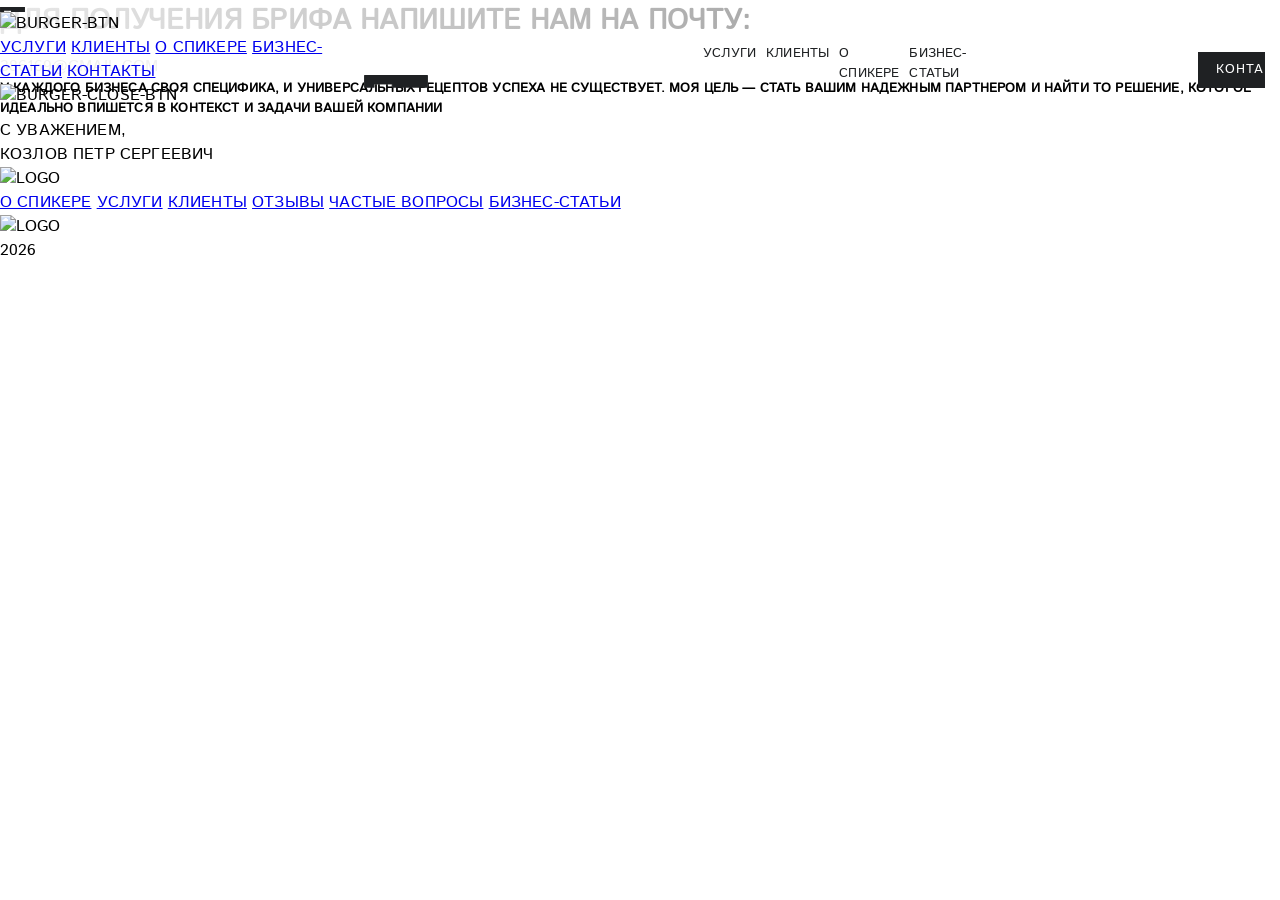
==== brief.html @ de34ee76 "Add files via upload" ====
<!DOCTYPE html>
<html lang="ru">
<head>
	<meta charset="UTF-8">
	<meta name="viewport" content="width=device-width, initial-scale=1.0">
	<title>Пётр Козлов</title>
	<link rel="stylesheet" href="assets/css/style.css" type="text/css">
	<link rel="stylesheet" href="https://cdn.plyr.io/3.6.3/plyr.css"/>
	<link rel="icon" href="assets/svg/favicon.svg" type="image/svg+xml">


</head>
<body>
	<header>
		<nav>
			<div class="mobile-nav">
				<img src="assets/svg/logo.svg" alt="logo" class="logo" id="mobile-logo">
				<img src="assets/svg/burger-btn.svg" alt="burger-btn" id="burger-btn">
				<div class="mobile-nav-container hidden">
					<a href="index.html#m-services">УСЛУГИ</a>
					<a href="index.html#m-clients">КЛИЕНТЫ</a>
					<a href="index.html#about">О СПИКЕРЕ</a>
					<a href="index.html#m-articles">БИЗНЕС-СТАТЬИ</a>
					<a href="index.html#m-contacts">КОНТАКТЫ</a>
					<img src="assets/svg/burger-close-btn.svg" alt="burger-close-btn" id="burger-close-btn">
				</div>
			</div>
			<div class="nav-container">
				<img src="assets/svg/logo.svg" alt="logo" class="logo">
				<div class="nav-links">
					<a href="index.html#services">УСЛУГИ</a>
					<a href="index.html#clients">КЛИЕНТЫ</a>
					<a href="index.html#about">О СПИКЕРЕ</a>
					<a href="index.html#articles">БИЗНЕС-СТАТЬИ</a>
				</div>
				<div class="contacts-dropdown">

					<button class="contacts-btn">
					<span>КОНТАКТЫ</span>
			
					<svg class="arrow" width="17" height="17" viewBox="0 0 24 24">
						<path d="M6 9L12 15L18 9"
							stroke="white"
							stroke-width="2"
							fill="none"
							stroke-linecap="round"/>
					</svg>
					</button>
			
					<div class="dropdown-menu">
			
					<a href="mailto:386169@gmail.com" class="contacts-without-underline-link">
						386169@gmail.com
					</a>
			
					<a href="tel:+79039276169" class="contacts-without-underline-link">
						+7 (903) 927-61-69
					</a>
			
					<a href="#">
						ВКОНТАКТЕ
					</a>
			
					<a href="#">
						ТЕЛЕГРАМ
					</a>
			
					<a href="#">
						ЯНДЕКС-ДЗЕН
					</a>
			
					</div>
			
				</div>
			</div>
			
		</nav>
	</header>

	<main>
		<section class="brief-section">
			<div class="brief-container">
				<div class="brief-content">
					<h4 class="right-section-headers">Для получения брифа напишите нам на почту:</h4>
					<a href="mailto:386169@gmail.com" class="right-section-text">
						386169@gmail.com
					</a>
				</div>
			</div>
		</section>
	</main>

	<footer>
		<div class="footer-left-container">
			<h5 class="footer-main-text">
				У каждого бизнеса своя специфика, и универсальных рецептов успеха
				не существует. Моя цель — стать вашим надежным партнером и найти то решение, которое идеально впишется в контекст и задачи вашей компании
			</h5>
			<p class="footer-sub-text">С уважением,<br>Козлов Петр Сергеевич</p>
			<img id="mobile-footer-logo" src="assets/svg/Union.svg" alt="logo">
		</div>

		<div class="footer-right-container">
			<div class="footer-row">
				<a href="#about">О спикере</a>
				<a href="#services">Услуги</a>
				<a href="#clients">Клиенты</a>
				<a href="#reviews">Отзывы</a>
				<a href="#faq">Частые вопросы</a>
				<a href="#articles">Бизнес-статьи</a>
			</div>
			<div class="footer-row">
				<img src="assets/svg/Union.svg" alt="logo">
				<p class="footer-sub-text" id="year">2026</p>
			</div>
		</div>
		
	</footer>
	<script src="js/mobile-nav.js"></script>
</body>
</html>
---- assets/css/style.css ----
@font-face {
	font-family: 'Istok Web';
	src: url('../fonts/IstokWeb-Regular.woff2') format('woff2');
	font-weight: normal;
	font-style: normal;
	font-display: swap;
}
 /**
  Нормализация блочной модели
 */
*,
::before,
::after {
  box-sizing: border-box;
}

/**
  Убираем внутренние отступы слева тегам списков,
  у которых есть атрибут class
 */
:where(ul, ol):where([class]) {
  padding-left: 0;
}

/**
  Убираем внешние отступы body и двум другим тегам,
  у которых есть атрибут class
 */
body,
:where(blockquote, figure, fieldset):where([class]) {
  margin: 0;
}

/**
  Убираем внешние отступы вертикали нужным тегам,
  у которых есть атрибут class
 */
:where(
  h1,
  h2,
  h3,
  h4,
  h5,
  h6,
  p,
  ul,
  ol,
  dl
):where([class]) {
  margin-block: 0;
}

:where(dd[class]) {
  margin-left: 0;
}

:where(fieldset[class]) {
  padding: 0;
  border: none;
}

/**
  Убираем стандартный маркер маркированному списку,
  у которого есть атрибут class
 */
:where(ul[class]) {
  list-style: none;
}

:where(address[class]) {
  font-style: normal;
}

/**
  Обнуляем вертикальные внешние отступы параграфа,
  объявляем локальную переменную для внешнего отступа вниз,
  чтобы избежать взаимодействие с более сложным селектором
 */
p {
  --paragraphMarginBottom: 24px;

  margin-block: 0;
}

/**
  Внешний отступ вниз для параграфа без атрибута class,
  который расположен не последним среди своих соседних элементов
 */
p:where(:not([class]):not(:last-child)) {
  margin-bottom: var(--paragraphMarginBottom);
}


/**
  Упрощаем работу с изображениями и видео
 */
img,
video {
  display: block;
  max-width: 100%;
  height: auto;
}

/**
  Наследуем свойства шрифт для полей ввода
 */
input,
textarea,
select,
button {
  font: inherit;
}

html {
  /**
    Пригодится в большинстве ситуаций
    (когда, например, нужно будет "прижать" футер к низу сайта)
   */
  height: 100%;
  /**
    Убираем скачок интерфейса по горизонтали
    при появлении / исчезновении скроллбара
   */
  scrollbar-gutter: stable;
  /**
    Плавный скролл
   */
  scroll-behavior: smooth;
}

body {
  /**
    Пригодится в большинстве ситуаций
    (когда, например, нужно будет "прижать" футер к низу сайта)
   */
  min-height: 100%;
  /**
    Унифицированный интерлиньяж
   */
  line-height: 1.5;
}

/**
  Нормализация высоты элемента ссылки при его инспектировании в DevTools
 */
a:where([class]) {
  display: inline-flex;
}

/**
  Курсор-рука при наведении на элемент
 */
button,
label {
  cursor: pointer;
}

/**
  Убирает серую подсветку при тапе на мобильных устройствах (iOS/Android)
 */
button {
  -webkit-tap-highlight-color: transparent;
}

/**
  Приводим к единому цвету svg-элементы
  (за исключением тех, у которых уже указан
  атрибут fill со значением 'none' или начинается с 'url')
 */
:where([fill]:not(
  [fill="none"],
  [fill^="url"]
)) {
  fill: currentColor;
}

/**
  Приводим к единому цвету svg-элементы
  (за исключением тех, у которых уже указан
  атрибут stroke со значением 'none')
 */
:where([stroke]:not(
  [stroke="none"],
  [stroke^="url"]
)) {
  stroke: currentColor;
}

/**
  Чиним баг задержки смены цвета при взаимодействии с svg-элементами
 */
svg * {
  transition-property: fill, stroke;
}

/**
  Приведение рамок таблиц в классический 'collapse' вид
 */
:where(table) {
  border-collapse: collapse;
  border-color: currentColor;
}

/**
  Удаляем все анимации и переходы для людей,
  которые предпочитают их не использовать
 */
@media (prefers-reduced-motion: reduce) {
  *,
  ::before,
  ::after {
    animation-duration: 0.01ms !important;
    animation-iteration-count: 1 !important;
    transition-duration: 0.01ms !important;
    scroll-behavior: auto !important;
  }
}

html{
	font-family: Istok Web;
	
	letter-spacing: 0.01em;

	text-transform: uppercase;
}

:root{
	--color-blue: #8099c5;
	--color-light-brown: #b5a56e;
	--color-violet: #9f94c5;
	--color-green: #79a36a;
	--color-dark: #1f2123;
	--color-light: #ffffff;
	--color-light-gray: #f0f0f0;
	--color-gray-borders: #626262;
	--color-arrow-gray: #aeaeae;
	--color-bg-gray: #e8e8e8;
	--gradient-white: radial-gradient(at 70% 50%, #fff 30%, #eaeaea 70%);
	--gradient-section-text: linear-gradient(to right, #e8e8e8, #828282);
	--main-color: var(--color-blue);
	--text-xs: 13px;
	--text-base: 16px;
	--text-m: 28px;
	--text-l: 58px;
	--transition-params: 0.2s ease-in-out;
}

/*
	НАВИГАЦИЯ
*/

header{
	background-color: #eaeaea;
}

nav{
	position: fixed;
	top: 0;
	left: 0;
	width: 100%;
	height: 12vh;
	background-color: transparent;
	z-index: 100;
	display: flex;
	align-items: end;
}
.nav-container{
	width: 94%;
	margin: 20px auto;
	display: flex;
	justify-content: space-between;
	align-items: end;
}

.logo{
	width: 7%;
}

.nav-links{
	display: flex;
	flex-flow: row nowrap;
	width: 25%;
	justify-content: space-between;
	
}

.nav-links a{
	padding: 5px;
	font-size: var(--text-xs);
	text-decoration: none;
	color: var(--color-dark);
	transition: var(--transition-params);
}

.nav-links a:hover{
	text-decoration: none;
	color: #939393;
}

.contacts-dropdown {
	position: relative;
	width: 9%;
  
	font-family: Istok web, sans-serif;
  }
  
  /* КНОПКА */
  
.contacts-btn {
	width: 100%;
	height: 36px;
  
	background-color: var(--color-dark);
	border: none;
  
	padding: 0 18px;
  
	display: flex;
	align-items: center;
	justify-content: space-between;
  
	cursor: pointer;
  
	color: white;
	font-size: var(--text-xs);
	letter-spacing: 1px;
  
	text-transform: uppercase;
  
	transition: background-color 0.2s ease-in-out;
}
  
.contacts-btn:hover {
	background-color: #25272c;
}
  
  /* СТРЕЛКА */
  
.arrow {
	transition: transform 0.3s ease-in-out;
}
  
  /* МЕНЮ */
  
.dropdown-menu {
	position: absolute;
  
	top: calc(100% + 2px);
	right: 0;
  
	width: 100%;
  
	background: #1d1f23;
  
	overflow: hidden;
  
	opacity: 0;
	visibility: hidden;
  
	transform: translateY(-10px);
  
	transition:
	    opacity 0.2s ease-in-out,
	    transform 0.2s ease-in-out,
	    visibility 0.2s;
}
  
  /* ПУНКТЫ */
  
.dropdown-menu a {
	display: flex;
	align-items: center;
  
	min-height: 48px;
  
	padding: 0 14px;
  
	color: white;
  
	font-size: 13px;
	line-height: 1.4;
  
	border-top: 1px solid rgba(255,255,255,0.12);
  
	transition: background-color 0.2s ease-in-out;
}
  
.dropdown-menu a:hover {
	background-color: var(--color-dark);
}
  
  /* ОТКРЫТИЕ */
  
.contacts-dropdown:hover .dropdown-menu {
	opacity: 1;
	visibility: visible;
  
	transform: translateY(0);
}
  
  /* ПОВОРОТ СТРЕЛКИ */
  
.contacts-dropdown:hover .arrow {
	transform: rotate(180deg);
}

.contacts-without-underline-link{
	text-decoration: none;
}


.hero-section{
	height: 100vh;
	width: 100%;
	background: var(--gradient-white);
	position: relative;
	top: 0;
}

.right-color-hero-section{
	background-color: var(--main-color);
	width: 68%;
	height: 23%;
	position: absolute;
	border-radius: 5px 5px 0 0;
	bottom: 0;
	right: 0;
	transition: var(--transition-params);
}

.left-color-hero-section{
	background-color: var(--main-color);
	width: 32%;
	height: 17%;
	position: absolute;
	bottom: 0;
	left: 0;
	transition: var(--transition-params);
}

.arrow-buttons{
	width: 32%;
	height: 23%;
	position: absolute;
	bottom: 0;
	left: 0;
	display: grid;
	grid-template-columns: 80% 10% 10%;
}

#left-arrow-btn, #right-arrow-btn {
	cursor: pointer;
	padding: 10px;
}

#left-arrow-btn{
	border-radius: 50%;
	fill: var(--color-arrow-gray);
	transition: var(--transition-params);
}

#left-arrow-btn:active{
	background-color: var(--main-color);
	
	transform: scale(2)
}

#right-arrow-btn{
	border-radius: 50%;
	fill: var(--color-dark);
	transition: var(--transition-params);
}

#right-arrow-btn:active{
	background-color: var(--main-color);
	transform: scale(2)
}

.hero-section-photo{
	width: 98.5%;
	position: absolute;
	bottom: 0;
	left: 1.5%;
}

.hero-main-container{
	width: 95%;
	height: 85%;
	margin: 0 auto;
	display: flex;
	align-items: center;
}

.main-text{
	margin-top: 12vh;
	width: 45%;
}

.main-text h1{
	font-size: var(--text-l);
	margin: 0;
	line-height: 1.18em;
}

.main-text p{
	font-size: var(--text-base);
}

.round-link-tg{
	background-color: var(--main-color);
	border-radius: 50px;
	width: 70%;
	height: 5vh;
	transition: var(--transition-params);
}
.round-link-tg a{
	display: flex;
	justify-content: center;
	align-items: center;
	width: 100%;
	height: 100%;
	font-size: var(--text-base);
	color: var(--color-light);
	text-decoration: none;
	transition: var(--transition-params);
}

.round-link-tg a:hover{
	color: var(--main-color);	
}

.round-link-tg:hover{
	background-color: var(--color-light-gray);
}

.main-text-swap{
	font-size: var(--text-m);
	letter-spacing: 0.05em;
	color: var(--color-light);
	margin: 1.6vw 2.6vw;
}

/* ТИПОВАЯ СЕКЦИЯ */

.type-section{
	width: 100%;
	height: 120vh;
	display: flex;
	flex-direction: row;
	
}

.type-section-left-container{
	width: 33%;
	background-color: var(--main-color);
	display: grid;
	grid-template-columns: 100%;
	grid-template-rows: 50% 50%;
	
	transition: var(--transition-params);
}

.left-container-services{
	width: 80%;
	margin: 0 auto;
	display: flex;
	justify-content: left;
	flex-direction: column;
}

.left-section-headers{
	font-size: var(--text-base);
	font-weight: 300;
	margin-bottom: 10vh;
}

.type-section-btn{
	max-width: 60%;
	border: none;
	background-color: transparent;
	font-size: var(--text-base);
	margin-bottom: 2vh;
	cursor: pointer;
	transition: var(--transition-params);
}

.type-section-btn:hover{
	text-decoration: underline;
}

.type-section-btn:active{
	text-decoration: underline;
	color: var(--color-light);
}

.type-section-right-container{
	width: 67%;
	background-color: var(--color-dark);
	display: grid;
	grid-template-columns: 100%;
	grid-template-rows: 50% 50%;
	padding: 5% 2%;
}

.right-section-main-desc{
	width: 70%;
	display: flex;
	flex-direction: column;
}

.right-section-headers{
	font-size: var(--text-m);
	background: var(--gradient-section-text);
	background-clip: text;
	color: transparent;
	margin-bottom: 1vw;
}

.right-section-text{
	font-size: var(--text-base);
	background: var(--color-light-gray);
	background-clip: text;
	color: transparent;
}

/* SERVICE CARD */

.service-card{
	width: 100%;
	height: 100%;
	border: 1px var(--color-gray-borders) solid;
	border-radius: 0.2vw;
}

.top-part-card{
	display: flex;
	flex-direction: row;
	border-bottom: 1px var(--color-gray-borders) solid;
}

.top-part-card-left, .top-part-card-right{
	width: 50%;
}

.top-part-card-left{
	padding: 2%;
}

.service-desc-duration, .service-desc-price, .service-go-to-brief{
	padding: 2%;
	display: flex;
	flex-direction: row;
	justify-content: space-between;
}

.duration-item::after{
	content: ' мин.';
	text-transform: lowercase;
}

.price-item::before{
	content: 'от ';
	text-transform: lowercase;
}

.price-item::after{
	content: ' \20BD.';
	text-transform: lowercase;
}

.service-go-to-brief{
	position: relative;
	background-color: var(--color-bg-gray);
	border-bottom-left-radius: 0.2vw;
	border-bottom-right-radius: 0.2vw;
}

.go-to-brief{
	color: var(--color-dark)
}

.service-go-to-brief svg{
	margin: 1vw 2vw;
}

.service-go-to-brief-hide-panel{
	background-color: var(--color-dark);
	position: absolute;
	width: 85%;
	height: 20%;
	bottom: 0;
	left: 0;
}
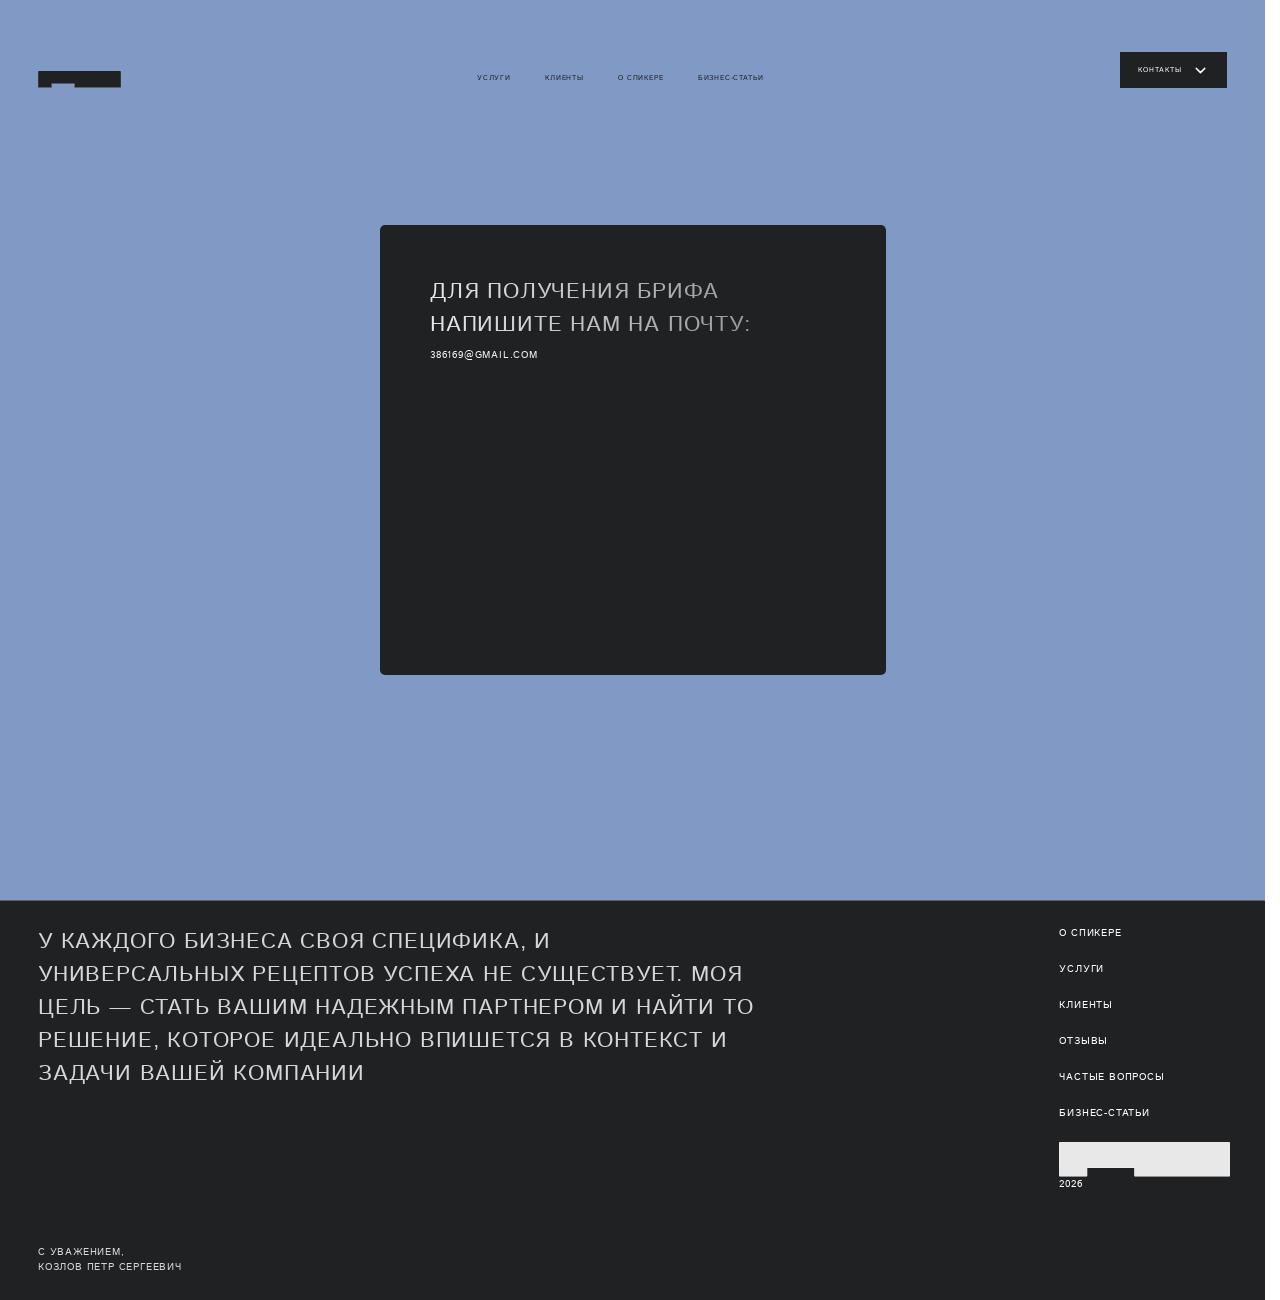
==== commit 694bdffe: "Обновление сайта" ====
--- a/brief.html
+++ b/brief.html
@@ -1,121 +1,121 @@
-<!DOCTYPE html>
-<html lang="ru">
-<head>
-	<meta charset="UTF-8">
-	<meta name="viewport" content="width=device-width, initial-scale=1.0">
-	<title>Пётр Козлов</title>
-	<link rel="stylesheet" href="assets/css/style.css" type="text/css">
-	<link rel="stylesheet" href="https://cdn.plyr.io/3.6.3/plyr.css"/>
-	<link rel="icon" href="assets/svg/favicon.svg" type="image/svg+xml">
-
-
-</head>
-<body>
-	<header>
-		<nav>
-			<div class="mobile-nav">
-				<img src="assets/svg/logo.svg" alt="logo" class="logo" id="mobile-logo">
-				<img src="assets/svg/burger-btn.svg" alt="burger-btn" id="burger-btn">
-				<div class="mobile-nav-container hidden">
-					<a href="index.html#m-services">УСЛУГИ</a>
-					<a href="index.html#m-clients">КЛИЕНТЫ</a>
-					<a href="index.html#about">О СПИКЕРЕ</a>
-					<a href="index.html#m-articles">БИЗНЕС-СТАТЬИ</a>
-					<a href="index.html#m-contacts">КОНТАКТЫ</a>
-					<img src="assets/svg/burger-close-btn.svg" alt="burger-close-btn" id="burger-close-btn">
-				</div>
-			</div>
-			<div class="nav-container">
-				<img src="assets/svg/logo.svg" alt="logo" class="logo">
-				<div class="nav-links">
-					<a href="index.html#services">УСЛУГИ</a>
-					<a href="index.html#clients">КЛИЕНТЫ</a>
-					<a href="index.html#about">О СПИКЕРЕ</a>
-					<a href="index.html#articles">БИЗНЕС-СТАТЬИ</a>
-				</div>
-				<div class="contacts-dropdown">
-
-					<button class="contacts-btn">
-					<span>КОНТАКТЫ</span>
-			
-					<svg class="arrow" width="17" height="17" viewBox="0 0 24 24">
-						<path d="M6 9L12 15L18 9"
-							stroke="white"
-							stroke-width="2"
-							fill="none"
-							stroke-linecap="round"/>
-					</svg>
-					</button>
-			
-					<div class="dropdown-menu">
-			
-					<a href="mailto:386169@gmail.com" class="contacts-without-underline-link">
-						386169@gmail.com
-					</a>
-			
-					<a href="tel:+79039276169" class="contacts-without-underline-link">
-						+7 (903) 927-61-69
-					</a>
-			
-					<a href="#">
-						ВКОНТАКТЕ
-					</a>
-			
-					<a href="#">
-						ТЕЛЕГРАМ
-					</a>
-			
-					<a href="#">
-						ЯНДЕКС-ДЗЕН
-					</a>
-			
-					</div>
-			
-				</div>
-			</div>
-			
-		</nav>
-	</header>
-
-	<main>
-		<section class="brief-section">
-			<div class="brief-container">
-				<div class="brief-content">
-					<h4 class="right-section-headers">Для получения брифа напишите нам на почту:</h4>
-					<a href="mailto:386169@gmail.com" class="right-section-text">
-						386169@gmail.com
-					</a>
-				</div>
-			</div>
-		</section>
-	</main>
-
-	<footer>
-		<div class="footer-left-container">
-			<h5 class="footer-main-text">
-				У каждого бизнеса своя специфика, и универсальных рецептов успеха
-				не существует. Моя цель — стать вашим надежным партнером и найти то решение, которое идеально впишется в контекст и задачи вашей компании
-			</h5>
-			<p class="footer-sub-text">С уважением,<br>Козлов Петр Сергеевич</p>
-			<img id="mobile-footer-logo" src="assets/svg/Union.svg" alt="logo">
-		</div>
-
-		<div class="footer-right-container">
-			<div class="footer-row">
-				<a href="#about">О спикере</a>
-				<a href="#services">Услуги</a>
-				<a href="#clients">Клиенты</a>
-				<a href="#reviews">Отзывы</a>
-				<a href="#faq">Частые вопросы</a>
-				<a href="#articles">Бизнес-статьи</a>
-			</div>
-			<div class="footer-row">
-				<img src="assets/svg/Union.svg" alt="logo">
-				<p class="footer-sub-text" id="year">2026</p>
-			</div>
-		</div>
-		
-	</footer>
-	<script src="js/mobile-nav.js"></script>
-</body>
+<!DOCTYPE html>
+<html lang="ru">
+<head>
+	<meta charset="UTF-8">
+	<meta name="viewport" content="width=device-width, initial-scale=1.0">
+	<title>Пётр Козлов</title>
+	<link rel="stylesheet" href="assets/css/style.css" type="text/css">
+	<link rel="stylesheet" href="https://cdn.plyr.io/3.6.3/plyr.css"/>
+	<link rel="icon" href="assets/svg/favicon.svg" type="image/svg+xml">
+
+
+</head>
+<body>
+	<header>
+		<nav>
+			<div class="mobile-nav">
+				<img src="assets/svg/logo.svg" alt="logo" class="logo" id="mobile-logo">
+				<img src="assets/svg/burger-btn.svg" alt="burger-btn" id="burger-btn">
+				<div class="mobile-nav-container hidden">
+					<a href="index.html#m-services">УСЛУГИ</a>
+					<a href="index.html#m-clients">КЛИЕНТЫ</a>
+					<a href="index.html#about">О СПИКЕРЕ</a>
+					<a href="index.html#m-articles">БИЗНЕС-СТАТЬИ</a>
+					<a href="index.html#m-contacts">КОНТАКТЫ</a>
+					<img src="assets/svg/burger-close-btn.svg" alt="burger-close-btn" id="burger-close-btn">
+				</div>
+			</div>
+			<div class="nav-container">
+				<img src="assets/svg/logo.svg" alt="logo" class="logo">
+				<div class="nav-links">
+					<a href="index.html#services">УСЛУГИ</a>
+					<a href="index.html#clients">КЛИЕНТЫ</a>
+					<a href="index.html#about">О СПИКЕРЕ</a>
+					<a href="index.html#articles">БИЗНЕС-СТАТЬИ</a>
+				</div>
+				<div class="contacts-dropdown">
+
+					<button class="contacts-btn">
+					<span>КОНТАКТЫ</span>
+			
+					<svg class="arrow" width="17" height="17" viewBox="0 0 24 24">
+						<path d="M6 9L12 15L18 9"
+							stroke="white"
+							stroke-width="2"
+							fill="none"
+							stroke-linecap="round"/>
+					</svg>
+					</button>
+			
+					<div class="dropdown-menu">
+			
+					<a href="mailto:386169@gmail.com" class="contacts-without-underline-link">
+						386169@gmail.com
+					</a>
+			
+					<a href="tel:+79039276169" class="contacts-without-underline-link">
+						+7 (903) 927-61-69
+					</a>
+			
+					<a href="#">
+						ВКОНТАКТЕ
+					</a>
+			
+					<a href="#">
+						ТЕЛЕГРАМ
+					</a>
+			
+					<a href="#">
+						ЯНДЕКС-ДЗЕН
+					</a>
+			
+					</div>
+			
+				</div>
+			</div>
+			
+		</nav>
+	</header>
+
+	<main>
+		<section class="brief-section">
+			<div class="brief-container">
+				<div class="brief-content">
+					<h4 class="right-section-headers">Для получения брифа напишите нам на почту:</h4>
+					<a href="mailto:386169@gmail.com" class="right-section-text">
+						386169@gmail.com
+					</a>
+				</div>
+			</div>
+		</section>
+	</main>
+
+	<footer>
+		<div class="footer-left-container">
+			<h5 class="footer-main-text">
+				У каждого бизнеса своя специфика, и универсальных рецептов успеха
+				не существует. Моя цель — стать вашим надежным партнером и найти то решение, которое идеально впишется в контекст и задачи вашей компании
+			</h5>
+			<p class="footer-sub-text">С уважением,<br>Козлов Петр Сергеевич</p>
+			<img id="mobile-footer-logo" src="assets/svg/Union.svg" alt="logo">
+		</div>
+
+		<div class="footer-right-container">
+			<div class="footer-row">
+				<a href="#about">О спикере</a>
+				<a href="#services">Услуги</a>
+				<a href="#clients">Клиенты</a>
+				<a href="#reviews">Отзывы</a>
+				<a href="#faq">Частые вопросы</a>
+				<a href="#articles">Бизнес-статьи</a>
+			</div>
+			<div class="footer-row">
+				<img src="assets/svg/Union.svg" alt="logo">
+				<p class="footer-sub-text" id="year">2026</p>
+			</div>
+		</div>
+		
+	</footer>
+	<script src="js/mobile-nav.js"></script>
+</body>
 </html>
--- a/assets/css/style.css
+++ b/assets/css/style.css
@@ -1,693 +1,2288 @@
-@font-face {
-	font-family: 'Istok Web';
-	src: url('../fonts/IstokWeb-Regular.woff2') format('woff2');
-	font-weight: normal;
-	font-style: normal;
-	font-display: swap;
-}
- /**
-  Нормализация блочной модели
- */
-*,
-::before,
-::after {
-  box-sizing: border-box;
-}
-
-/**
-  Убираем внутренние отступы слева тегам списков,
-  у которых есть атрибут class
- */
-:where(ul, ol):where([class]) {
-  padding-left: 0;
-}
-
-/**
-  Убираем внешние отступы body и двум другим тегам,
-  у которых есть атрибут class
- */
-body,
-:where(blockquote, figure, fieldset):where([class]) {
-  margin: 0;
-}
-
-/**
-  Убираем внешние отступы вертикали нужным тегам,
-  у которых есть атрибут class
- */
-:where(
-  h1,
-  h2,
-  h3,
-  h4,
-  h5,
-  h6,
-  p,
-  ul,
-  ol,
-  dl
-):where([class]) {
-  margin-block: 0;
-}
-
-:where(dd[class]) {
-  margin-left: 0;
-}
-
-:where(fieldset[class]) {
-  padding: 0;
-  border: none;
-}
-
-/**
-  Убираем стандартный маркер маркированному списку,
-  у которого есть атрибут class
- */
-:where(ul[class]) {
-  list-style: none;
-}
-
-:where(address[class]) {
-  font-style: normal;
-}
-
-/**
-  Обнуляем вертикальные внешние отступы параграфа,
-  объявляем локальную переменную для внешнего отступа вниз,
-  чтобы избежать взаимодействие с более сложным селектором
- */
-p {
-  --paragraphMarginBottom: 24px;
-
-  margin-block: 0;
-}
-
-/**
-  Внешний отступ вниз для параграфа без атрибута class,
-  который расположен не последним среди своих соседних элементов
- */
-p:where(:not([class]):not(:last-child)) {
-  margin-bottom: var(--paragraphMarginBottom);
-}
-
-
-/**
-  Упрощаем работу с изображениями и видео
- */
-img,
-video {
-  display: block;
-  max-width: 100%;
-  height: auto;
-}
-
-/**
-  Наследуем свойства шрифт для полей ввода
- */
-input,
-textarea,
-select,
-button {
-  font: inherit;
-}
-
-html {
-  /**
-    Пригодится в большинстве ситуаций
-    (когда, например, нужно будет "прижать" футер к низу сайта)
-   */
-  height: 100%;
-  /**
-    Убираем скачок интерфейса по горизонтали
-    при появлении / исчезновении скроллбара
-   */
-  scrollbar-gutter: stable;
-  /**
-    Плавный скролл
-   */
-  scroll-behavior: smooth;
-}
-
-body {
-  /**
-    Пригодится в большинстве ситуаций
-    (когда, например, нужно будет "прижать" футер к низу сайта)
-   */
-  min-height: 100%;
-  /**
-    Унифицированный интерлиньяж
-   */
-  line-height: 1.5;
-}
-
-/**
-  Нормализация высоты элемента ссылки при его инспектировании в DevTools
- */
-a:where([class]) {
-  display: inline-flex;
-}
-
-/**
-  Курсор-рука при наведении на элемент
- */
-button,
-label {
-  cursor: pointer;
-}
-
-/**
-  Убирает серую подсветку при тапе на мобильных устройствах (iOS/Android)
- */
-button {
-  -webkit-tap-highlight-color: transparent;
-}
-
-/**
-  Приводим к единому цвету svg-элементы
-  (за исключением тех, у которых уже указан
-  атрибут fill со значением 'none' или начинается с 'url')
- */
-:where([fill]:not(
-  [fill="none"],
-  [fill^="url"]
-)) {
-  fill: currentColor;
-}
-
-/**
-  Приводим к единому цвету svg-элементы
-  (за исключением тех, у которых уже указан
-  атрибут stroke со значением 'none')
- */
-:where([stroke]:not(
-  [stroke="none"],
-  [stroke^="url"]
-)) {
-  stroke: currentColor;
-}
-
-/**
-  Чиним баг задержки смены цвета при взаимодействии с svg-элементами
- */
-svg * {
-  transition-property: fill, stroke;
-}
-
-/**
-  Приведение рамок таблиц в классический 'collapse' вид
- */
-:where(table) {
-  border-collapse: collapse;
-  border-color: currentColor;
-}
-
-/**
-  Удаляем все анимации и переходы для людей,
-  которые предпочитают их не использовать
- */
-@media (prefers-reduced-motion: reduce) {
-  *,
-  ::before,
-  ::after {
-    animation-duration: 0.01ms !important;
-    animation-iteration-count: 1 !important;
-    transition-duration: 0.01ms !important;
-    scroll-behavior: auto !important;
-  }
-}
-
-html{
-	font-family: Istok Web;
-	
-	letter-spacing: 0.01em;
-
-	text-transform: uppercase;
-}
-
-:root{
-	--color-blue: #8099c5;
-	--color-light-brown: #b5a56e;
-	--color-violet: #9f94c5;
-	--color-green: #79a36a;
-	--color-dark: #1f2123;
-	--color-light: #ffffff;
-	--color-light-gray: #f0f0f0;
-	--color-gray-borders: #626262;
-	--color-arrow-gray: #aeaeae;
-	--color-bg-gray: #e8e8e8;
-	--gradient-white: radial-gradient(at 70% 50%, #fff 30%, #eaeaea 70%);
-	--gradient-section-text: linear-gradient(to right, #e8e8e8, #828282);
-	--main-color: var(--color-blue);
-	--text-xs: 13px;
-	--text-base: 16px;
-	--text-m: 28px;
-	--text-l: 58px;
-	--transition-params: 0.2s ease-in-out;
-}
-
-/*
-	НАВИГАЦИЯ
-*/
-
-header{
-	background-color: #eaeaea;
-}
-
-nav{
-	position: fixed;
-	top: 0;
-	left: 0;
-	width: 100%;
-	height: 12vh;
-	background-color: transparent;
-	z-index: 100;
-	display: flex;
-	align-items: end;
-}
-.nav-container{
-	width: 94%;
-	margin: 20px auto;
-	display: flex;
-	justify-content: space-between;
-	align-items: end;
-}
-
-.logo{
-	width: 7%;
-}
-
-.nav-links{
-	display: flex;
-	flex-flow: row nowrap;
-	width: 25%;
-	justify-content: space-between;
-	
-}
-
-.nav-links a{
-	padding: 5px;
-	font-size: var(--text-xs);
-	text-decoration: none;
-	color: var(--color-dark);
-	transition: var(--transition-params);
-}
-
-.nav-links a:hover{
-	text-decoration: none;
-	color: #939393;
-}
-
-.contacts-dropdown {
-	position: relative;
-	width: 9%;
-  
-	font-family: Istok web, sans-serif;
-  }
-  
-  /* КНОПКА */
-  
-.contacts-btn {
-	width: 100%;
-	height: 36px;
-  
-	background-color: var(--color-dark);
-	border: none;
-  
-	padding: 0 18px;
-  
-	display: flex;
-	align-items: center;
-	justify-content: space-between;
-  
-	cursor: pointer;
-  
-	color: white;
-	font-size: var(--text-xs);
-	letter-spacing: 1px;
-  
-	text-transform: uppercase;
-  
-	transition: background-color 0.2s ease-in-out;
-}
-  
-.contacts-btn:hover {
-	background-color: #25272c;
-}
-  
-  /* СТРЕЛКА */
-  
-.arrow {
-	transition: transform 0.3s ease-in-out;
-}
-  
-  /* МЕНЮ */
-  
-.dropdown-menu {
-	position: absolute;
-  
-	top: calc(100% + 2px);
-	right: 0;
-  
-	width: 100%;
-  
-	background: #1d1f23;
-  
-	overflow: hidden;
-  
-	opacity: 0;
-	visibility: hidden;
-  
-	transform: translateY(-10px);
-  
-	transition:
-	    opacity 0.2s ease-in-out,
-	    transform 0.2s ease-in-out,
-	    visibility 0.2s;
-}
-  
-  /* ПУНКТЫ */
-  
-.dropdown-menu a {
-	display: flex;
-	align-items: center;
-  
-	min-height: 48px;
-  
-	padding: 0 14px;
-  
-	color: white;
-  
-	font-size: 13px;
-	line-height: 1.4;
-  
-	border-top: 1px solid rgba(255,255,255,0.12);
-  
-	transition: background-color 0.2s ease-in-out;
-}
-  
-.dropdown-menu a:hover {
-	background-color: var(--color-dark);
-}
-  
-  /* ОТКРЫТИЕ */
-  
-.contacts-dropdown:hover .dropdown-menu {
-	opacity: 1;
-	visibility: visible;
-  
-	transform: translateY(0);
-}
-  
-  /* ПОВОРОТ СТРЕЛКИ */
-  
-.contacts-dropdown:hover .arrow {
-	transform: rotate(180deg);
-}
-
-.contacts-without-underline-link{
-	text-decoration: none;
-}
-
-
-.hero-section{
-	height: 100vh;
-	width: 100%;
-	background: var(--gradient-white);
-	position: relative;
-	top: 0;
-}
-
-.right-color-hero-section{
-	background-color: var(--main-color);
-	width: 68%;
-	height: 23%;
-	position: absolute;
-	border-radius: 5px 5px 0 0;
-	bottom: 0;
-	right: 0;
-	transition: var(--transition-params);
-}
-
-.left-color-hero-section{
-	background-color: var(--main-color);
-	width: 32%;
-	height: 17%;
-	position: absolute;
-	bottom: 0;
-	left: 0;
-	transition: var(--transition-params);
-}
-
-.arrow-buttons{
-	width: 32%;
-	height: 23%;
-	position: absolute;
-	bottom: 0;
-	left: 0;
-	display: grid;
-	grid-template-columns: 80% 10% 10%;
-}
-
-#left-arrow-btn, #right-arrow-btn {
-	cursor: pointer;
-	padding: 10px;
-}
-
-#left-arrow-btn{
-	border-radius: 50%;
-	fill: var(--color-arrow-gray);
-	transition: var(--transition-params);
-}
-
-#left-arrow-btn:active{
-	background-color: var(--main-color);
-	
-	transform: scale(2)
-}
-
-#right-arrow-btn{
-	border-radius: 50%;
-	fill: var(--color-dark);
-	transition: var(--transition-params);
-}
-
-#right-arrow-btn:active{
-	background-color: var(--main-color);
-	transform: scale(2)
-}
-
-.hero-section-photo{
-	width: 98.5%;
-	position: absolute;
-	bottom: 0;
-	left: 1.5%;
-}
-
-.hero-main-container{
-	width: 95%;
-	height: 85%;
-	margin: 0 auto;
-	display: flex;
-	align-items: center;
-}
-
-.main-text{
-	margin-top: 12vh;
-	width: 45%;
-}
-
-.main-text h1{
-	font-size: var(--text-l);
-	margin: 0;
-	line-height: 1.18em;
-}
-
-.main-text p{
-	font-size: var(--text-base);
-}
-
-.round-link-tg{
-	background-color: var(--main-color);
-	border-radius: 50px;
-	width: 70%;
-	height: 5vh;
-	transition: var(--transition-params);
-}
-.round-link-tg a{
-	display: flex;
-	justify-content: center;
-	align-items: center;
-	width: 100%;
-	height: 100%;
-	font-size: var(--text-base);
-	color: var(--color-light);
-	text-decoration: none;
-	transition: var(--transition-params);
-}
-
-.round-link-tg a:hover{
-	color: var(--main-color);	
-}
-
-.round-link-tg:hover{
-	background-color: var(--color-light-gray);
-}
-
-.main-text-swap{
-	font-size: var(--text-m);
-	letter-spacing: 0.05em;
-	color: var(--color-light);
-	margin: 1.6vw 2.6vw;
-}
-
-/* ТИПОВАЯ СЕКЦИЯ */
-
-.type-section{
-	width: 100%;
-	height: 120vh;
-	display: flex;
-	flex-direction: row;
-	
-}
-
-.type-section-left-container{
-	width: 33%;
-	background-color: var(--main-color);
-	display: grid;
-	grid-template-columns: 100%;
-	grid-template-rows: 50% 50%;
-	
-	transition: var(--transition-params);
-}
-
-.left-container-services{
-	width: 80%;
-	margin: 0 auto;
-	display: flex;
-	justify-content: left;
-	flex-direction: column;
-}
-
-.left-section-headers{
-	font-size: var(--text-base);
-	font-weight: 300;
-	margin-bottom: 10vh;
-}
-
-.type-section-btn{
-	max-width: 60%;
-	border: none;
-	background-color: transparent;
-	font-size: var(--text-base);
-	margin-bottom: 2vh;
-	cursor: pointer;
-	transition: var(--transition-params);
-}
-
-.type-section-btn:hover{
-	text-decoration: underline;
-}
-
-.type-section-btn:active{
-	text-decoration: underline;
-	color: var(--color-light);
-}
-
-.type-section-right-container{
-	width: 67%;
-	background-color: var(--color-dark);
-	display: grid;
-	grid-template-columns: 100%;
-	grid-template-rows: 50% 50%;
-	padding: 5% 2%;
-}
-
-.right-section-main-desc{
-	width: 70%;
-	display: flex;
-	flex-direction: column;
-}
-
-.right-section-headers{
-	font-size: var(--text-m);
-	background: var(--gradient-section-text);
-	background-clip: text;
-	color: transparent;
-	margin-bottom: 1vw;
-}
-
-.right-section-text{
-	font-size: var(--text-base);
-	background: var(--color-light-gray);
-	background-clip: text;
-	color: transparent;
-}
-
-/* SERVICE CARD */
-
-.service-card{
-	width: 100%;
-	height: 100%;
-	border: 1px var(--color-gray-borders) solid;
-	border-radius: 0.2vw;
-}
-
-.top-part-card{
-	display: flex;
-	flex-direction: row;
-	border-bottom: 1px var(--color-gray-borders) solid;
-}
-
-.top-part-card-left, .top-part-card-right{
-	width: 50%;
-}
-
-.top-part-card-left{
-	padding: 2%;
-}
-
-.service-desc-duration, .service-desc-price, .service-go-to-brief{
-	padding: 2%;
-	display: flex;
-	flex-direction: row;
-	justify-content: space-between;
-}
-
-.duration-item::after{
-	content: ' мин.';
-	text-transform: lowercase;
-}
-
-.price-item::before{
-	content: 'от ';
-	text-transform: lowercase;
-}
-
-.price-item::after{
-	content: ' \20BD.';
-	text-transform: lowercase;
-}
-
-.service-go-to-brief{
-	position: relative;
-	background-color: var(--color-bg-gray);
-	border-bottom-left-radius: 0.2vw;
-	border-bottom-right-radius: 0.2vw;
-}
-
-.go-to-brief{
-	color: var(--color-dark)
-}
-
-.service-go-to-brief svg{
-	margin: 1vw 2vw;
-}
-
-.service-go-to-brief-hide-panel{
-	background-color: var(--color-dark);
-	position: absolute;
-	width: 85%;
-	height: 20%;
-	bottom: 0;
-	left: 0;
+@font-face {
+	font-family: 'Istok Web';
+	src: url('../fonts/IstokWeb-Regular.woff2') format('woff2');
+	font-weight: normal;
+	font-style: normal;
+	font-display: swap;
+}
+ /**
+  Нормализация блочной модели
+ */
+*,
+::before,
+::after {
+  box-sizing: border-box;
+}
+
+/**
+  Убираем внутренние отступы слева тегам списков,
+  у которых есть атрибут class
+ */
+:where(ul, ol):where([class]) {
+  padding-left: 0;
+}
+
+/**
+  Убираем внешние отступы body и двум другим тегам,
+  у которых есть атрибут class
+ */
+body,
+:where(blockquote, figure, fieldset):where([class]) {
+  margin: 0;
+}
+
+/**
+  Убираем внешние отступы вертикали нужным тегам,
+  у которых есть атрибут class
+ */
+:where(
+  h1,
+  h2,
+  h3,
+  h4,
+  h5,
+  h6,
+  p,
+  ul,
+  ol,
+  dl
+):where([class]) {
+  margin-block: 0;
+}
+
+:where(dd[class]) {
+  margin-left: 0;
+}
+
+:where(fieldset[class]) {
+  padding: 0;
+  border: none;
+}
+
+/**
+  Убираем стандартный маркер маркированному списку,
+  у которого есть атрибут class
+ */
+:where(ul[class]) {
+  list-style: none;
+}
+
+:where(address[class]) {
+  font-style: normal;
+}
+
+/**
+  Обнуляем вертикальные внешние отступы параграфа,
+  объявляем локальную переменную для внешнего отступа вниз,
+  чтобы избежать взаимодействие с более сложным селектором
+ */
+p {
+  --paragraphMarginBottom: 24px;
+
+  margin-block: 0;
+}
+
+/**
+  Внешний отступ вниз для параграфа без атрибута class,
+  который расположен не последним среди своих соседних элементов
+ */
+p:where(:not([class]):not(:last-child)) {
+  margin-bottom: var(--paragraphMarginBottom);
+}
+
+
+/**
+  Упрощаем работу с изображениями и видео
+ */
+img,
+video {
+  display: block;
+  height: auto;
+}
+
+/**
+  Наследуем свойства шрифт для полей ввода
+ */
+input,
+textarea,
+select,
+button {
+  font: inherit;
+}
+
+html {
+  /**
+    Пригодится в большинстве ситуаций
+    (когда, например, нужно будет "прижать" футер к низу сайта)
+   */
+  height: 100%;
+  /**
+    Убираем скачок интерфейса по горизонтали
+    при появлении / исчезновении скроллбара
+   */
+  scrollbar-gutter: stable;
+  /**
+    Плавный скролл
+   */
+  scroll-behavior: smooth;
+}
+
+body {
+  /**
+    Пригодится в большинстве ситуаций
+    (когда, например, нужно будет "прижать" футер к низу сайта)
+   */
+  min-height: 100%;
+  /**
+    Унифицированный интерлиньяж
+   */
+  line-height: 1.5;
+}
+
+/**
+  Нормализация высоты элемента ссылки при его инспектировании в DevTools
+ */
+a:where([class]) {
+  display: inline-flex;
+}
+
+/**
+  Курсор-рука при наведении на элемент
+ */
+button,
+label {
+  cursor: pointer;
+}
+
+/**
+  Убирает серую подсветку при тапе на мобильных устройствах (iOS/Android)
+ */
+button {
+  -webkit-tap-highlight-color: transparent;
+}
+
+/**
+  Приводим к единому цвету svg-элементы
+  (за исключением тех, у которых уже указан
+  атрибут fill со значением 'none' или начинается с 'url')
+ */
+:where([fill]:not(
+  [fill="none"],
+  [fill^="url"]
+)) {
+  fill: currentColor;
+}
+
+/**
+  Приводим к единому цвету svg-элементы
+  (за исключением тех, у которых уже указан
+  атрибут stroke со значением 'none')
+ */
+:where([stroke]:not(
+  [stroke="none"],
+  [stroke^="url"]
+)) {
+  stroke: currentColor;
+}
+
+/**
+  Чиним баг задержки смены цвета при взаимодействии с svg-элементами
+ */
+svg * {
+  transition-property: fill, stroke;
+}
+
+/**
+  Приведение рамок таблиц в классический 'collapse' вид
+ */
+:where(table) {
+  border-collapse: collapse;
+  border-color: currentColor;
+}
+
+/**
+  Удаляем все анимации и переходы для людей,
+  которые предпочитают их не использовать
+ */
+@media (prefers-reduced-motion: reduce) {
+  *,
+  ::before,
+  ::after {
+    animation-duration: 0.01ms !important;
+    animation-iteration-count: 1 !important;
+    transition-duration: 0.01ms !important;
+    scroll-behavior: auto !important;
+  }
+}
+
+h1, h2, h3, h4, h5, h6{
+	font-weight: 300;
+}
+
+html{
+	font-family: Istok Web;
+	
+	letter-spacing: 0.05em;
+
+	text-transform: uppercase;
+}
+
+:root{
+	--color-blue: #8099c5;
+	--color-light-brown: #b5a56e;
+	--color-violet: #9f94c5;
+	--color-green: #79a36a;
+	--color-dark: #1f2123;
+	--color-light: #ffffff;
+	--color-light-gray: #f0f0f0;
+	--color-gray-borders: #626262;
+	--color-arrow-gray: #aeaeae;
+	--color-bg-gray: #e8e8e8;
+	--gradient-white: radial-gradient(at 70% 50%, #fff 30%, #eaeaea 70%);
+	--gradient-section-text: linear-gradient(to right, #e8e8e8, #828282);
+	--main-color: var(--color-blue);
+	--text-xs: 13px;
+	--text-base: 16px;
+	--text-m: 28px;
+	--text-l: 58px;
+	--transition-params: 0.2s ease-in-out;
+	--transition-params-sliders: 0.5s ease-in-out;
+	--border-radius-sections: 0.4vw;
+}
+
+.hidden{
+	display: none !important;
+}
+
+.mobile-headers{
+	display: none;
+}
+
+
+/*
+	НАВИГАЦИЯ
+*/
+
+header{
+	background-color: #eaeaea;
+}
+
+nav{
+	position: absolute;
+	top: 0;
+	left: 0;
+	width: 100%;
+	height: 12vh;
+	background-color: transparent;
+	z-index: 100;
+	display: flex;
+	align-items: end;
+}
+
+.mobile-nav{
+	display: none;
+}
+
+.nav-container{
+	width: 94%;
+	margin: 20px auto;
+	display: flex;
+	justify-content: space-between;
+	align-items: end;
+}
+
+.logo{
+	width: 7%;
+}
+
+.nav-links{
+	display: flex;
+	flex-flow: row nowrap;
+	width: 25%;
+	justify-content: space-between;
+	
+}
+
+.nav-links a{
+	padding: 5px;
+	font-size: var(--text-xs);
+	text-decoration: none;
+	color: var(--color-dark);
+	transition: var(--transition-params);
+}
+
+
+
+.contacts-dropdown {
+	position: relative;
+	width: 9%;
+  
+	font-family: Istok web, sans-serif;
+  }
+  
+  /* КНОПКА */
+  
+.contacts-btn {
+	width: 100%;
+	height: 36px;
+  
+	background-color: var(--color-dark);
+	border: none;
+  
+	padding: 0 18px;
+  
+	display: flex;
+	align-items: center;
+	justify-content: space-between;
+  
+	cursor: pointer;
+  
+	color: white;
+	font-size: var(--text-xs);
+	letter-spacing: 1px;
+  
+	text-transform: uppercase;
+  
+	transition: background-color 0.2s ease-in-out;
+}
+  
+
+  
+  /* СТРЕЛКА */
+  
+.arrow {
+	transition: transform 0.3s ease-in-out;
+}
+  
+  /* МЕНЮ */
+  
+.dropdown-menu {
+	position: absolute;
+  
+	top: calc(100% + 2px);
+	right: 0;
+  
+	width: 100%;
+  
+	background: #1d1f23;
+  
+	overflow: hidden;
+  
+	opacity: 0;
+	visibility: hidden;
+  
+	transform: translateY(-10px);
+  
+	transition:
+	    opacity 0.2s ease-in-out,
+	    transform 0.2s ease-in-out,
+	    visibility 0.2s;
+}
+  
+  /* ПУНКТЫ */
+  
+.dropdown-menu a {
+	display: flex;
+	align-items: center;
+  
+	min-height: 48px;
+  
+	padding: 0 14px;
+  
+	color: white;
+  
+	font-size: var(--text-xs);
+	line-height: 1.4;
+  
+	border-top: 1px solid rgba(255,255,255,0.12);
+  
+	transition: background-color 0.2s ease-in-out;
+}
+  
+.dropdown-menu a:hover {
+	background-color: var(--color-dark);
+}
+  
+  /* ОТКРЫТИЕ */
+  
+.contacts-dropdown:hover .dropdown-menu {
+	opacity: 1;
+	visibility: visible;
+  
+	transform: translateY(0);
+}
+  
+  /* ПОВОРОТ СТРЕЛКИ */
+  
+.contacts-dropdown:hover .arrow {
+	transform: rotate(180deg);
+}
+
+.contacts-without-underline-link{
+	text-decoration: none;
+}
+/* HERO SECTION */
+
+#hero-section{
+	height: 100vh;
+	width: 100%;
+	background: var(--gradient-white);
+	position: relative;
+	top: 0;
+}
+
+#hero-section-mobile{
+	display: none;
+}
+
+.right-color-hero-section{
+	background-color: var(--main-color);
+	width: 68%;
+	height: 23%;
+	position: absolute;
+	border-radius: 5px 5px 0 0;
+	bottom: 0;
+	right: 0;
+	transition: var(--transition-params);
+}
+
+.left-color-hero-section{
+	background-color: var(--main-color);
+	width: 32%;
+	height: 17%;
+	position: absolute;
+	bottom: 0;
+	left: 0;
+	transition: var(--transition-params);
+}
+
+.arrow-buttons{
+	width: 32%;
+	height: 23%;
+	position: absolute;
+	bottom: 0;
+	left: 0;
+	display: grid;
+	grid-template-columns: 80% 10% 10%;
+}
+
+#left-arrow-btn, #right-arrow-btn {
+	cursor: pointer;
+	padding: 10px;
+}
+
+#left-arrow-btn{
+	border-radius: 50%;
+	fill: var(--color-arrow-gray);
+	transition: var(--transition-params);
+}
+
+#left-arrow-btn:active{
+	background-color: var(--main-color);
+	
+	transform: scale(2)
+}
+
+#right-arrow-btn{
+	border-radius: 50%;
+	fill: var(--color-dark);
+	transition: var(--transition-params);
+}
+
+#right-arrow-btn:active{
+	background-color: var(--main-color);
+	transform: scale(2)
+}
+
+.hero-section-photo{
+	width: 78%;
+	position: absolute;
+	bottom: 0;
+	left: 1.5%;
+	transition: var(--transition-params);
+	opacity: 0;
+}
+
+.hero-main-container{
+	width: 95%;
+	height: 85%;
+	margin: 0 auto;
+	display: flex;
+	align-items: center;
+}
+
+.main-text{
+	margin-top: 12vh;
+	width: 45%;
+}
+
+.main-text h1{
+	font-size: var(--text-l);
+	margin: 0;
+	line-height: 1.18em;
+}
+
+.main-text p{
+	font-size: var(--text-base);
+}
+
+.round-link-tg{
+	background-color: var(--main-color);
+	border-radius: 50px;
+	width: 70%;
+	height: 5vh;
+	transition: var(--transition-params);
+}
+.round-link-tg a{
+	display: flex;
+	justify-content: center;
+	align-items: center;
+	width: 100%;
+	height: 100%;
+	font-size: var(--text-base);
+	color: var(--color-light);
+	text-decoration: none;
+	transition: var(--transition-params);
+}
+
+.main-text-swap{
+	font-size: var(--text-m);
+	letter-spacing: 0.05em;
+	color: var(--color-light);
+	margin: 1.6vw 2.6vw;
+}
+
+/* ТИПОВАЯ СЕКЦИЯ */
+
+.type-section{
+	width: 100%;
+	display: flex;
+	flex-direction: row;
+	
+}
+
+.type-section-left-container{
+	width: 33%;
+	background-color: var(--main-color);
+	display: flex;
+	
+	transition: var(--transition-params);
+}
+
+.left-container-services{
+	width: 80%;
+	margin: 0 auto;
+	display: flex;
+	justify-content: left;
+	flex-direction: column;
+}
+
+.left-section-headers{
+	font-size: var(--text-base);
+	font-weight: 300;
+	margin-bottom: 10vh;
+	padding: 16vh 0;
+}
+
+.left-container-services .left-section-headers{
+	padding: 0;
+}
+
+.type-section-btn{
+	max-width: 60%;
+	border: none;
+	background-color: transparent;
+	font-size: var(--text-base);
+	margin-bottom: 2vh;
+	cursor: pointer;
+	transition: var(--transition-params);
+}
+
+.type-section-btn[data-index="0"]{
+	color: var(--color-light);
+}
+
+.type-section-btn:active{
+	text-decoration: underline;
+	color: var(--color-light);
+}
+
+.type-section-right-container{
+	width: 67%;
+	background-color: var(--color-dark);
+	
+	padding: 16vh 2%;
+	position: relative;
+}
+
+.left-services-section{
+	display: grid;
+	grid-template-columns: 100%;
+	grid-template-rows: 30% 50%;
+}
+
+.right-services-section{
+	display: grid;
+	grid-template-columns: 100%;
+	grid-template-rows: 30% 50%;
+}
+
+.right-section-main-desc{
+	width: 70%;
+	display: flex;
+	flex-direction: column;
+	height: auto;
+}
+
+.right-section-main-desc p{
+	margin-top: 40px;
+}
+
+.right-section-headers{
+	font-size: var(--text-m);
+	background: var(--gradient-section-text);
+	background-clip: text;
+	color: transparent;
+}
+
+.top-part-card-left h4{
+	width: 60%;
+	margin-bottom: 3vh;
+}
+
+.right-section-text{
+	font-size: var(--text-base);
+	background: var(--color-light-gray);
+	background-clip: text;
+	color: transparent;
+	line-height: 200%;
+}
+
+/* SERVICES SLIDER */
+
+.slider-services{
+	width: 100%;
+	min-height: 623px;
+	height: 100%;
+	overflow: hidden;
+	position: relative;
+	margin-bottom: 2vh;
+}
+
+.slider-services-track{
+	display: flex;
+	flex-flow: row nowrap;
+	justify-content: space-between;
+	width: 100%;
+	height: auto;
+	transition: var(--transition-params-sliders);
+}
+
+	/* SERVICE CARD */
+
+.service-card{
+	width: 90%;
+	height: 100%;
+	border-top: 1px var(--color-gray-borders) solid;
+	border-radius: var(--border-radius-sections);
+	background-color: var(--color-dark);
+	flex-shrink: 0;
+	margin: 10px 5%;
+}
+
+.top-part-card{
+	width: 100%;
+	height: 400px;
+	display: flex;
+	flex-direction: row;
+	border-left: 1px var(--color-gray-borders) solid;
+	border-right: 1px var(--color-gray-borders) solid;
+	border-top-left-radius: var(--border-radius-sections);
+	border-top-right-radius: var(--border-radius-sections);
+	overflow: hidden;
+}
+
+.top-part-card-left{
+	width: 50%;
+	padding: 2%;
+	padding-bottom: 0;
+}
+
+.top-part-card-right{
+	width: 50%;
+	position: relative;
+	overflow: hidden;
+}
+
+.top-part-card-right img{
+	width: 100%;
+	height: 100%;
+	object-fit: cover;
+}
+
+.service-desc-first, .service-desc-second{
+	font-size: var(--text-xs);
+	margin: 10px 0;
+}
+
+.service-desc-second{
+	margin-bottom: 0;
+	padding-bottom: 0;
+}
+
+.service-desc-duration, .service-desc-price{
+	padding: 0.7vw 2%;
+	display: flex;
+	flex-direction: row;
+	justify-content: space-between;
+	
+	border-left: 1px var(--color-gray-borders) solid;
+	border-right: 1px var(--color-gray-borders) solid;
+}
+
+.duration-item, .price-item {
+	text-transform: none;
+}
+
+
+.service-desc-duration{
+	border-top: 1px var(--color-gray-borders) solid;
+	border-bottom: 1px var(--color-gray-borders) solid;
+}
+
+
+.service-go-to-brief{
+	width: 100%;
+	height: 80px;
+	display: block;
+	position: relative;
+	padding: 0;
+}
+
+.service-go-to-brief img{
+	width: 100%;
+}
+
+.mobile-service-go-to-brief{
+	display: none;
+}
+
+#mobile-services-pagination{
+	display: none;
+}
+
+.mobile-service-headers{
+	display: none;
+}
+
+.service-headers{
+	display: block;
+}
+
+.service-selector{
+	position: absolute;
+	top: 0;
+	right: 0;
+	width: 30%;
+	height: 20%;
+}
+
+.service-selector-btn{
+	padding-left: 10px;
+	width: 100%;
+	height: 100%;
+	background-color: #141414;
+	color: var(--color-light);
+	font-size: var(--text-xs);
+	font-weight: 100;
+	text-transform: uppercase;
+	border: none;
+	border-top-right-radius: var(--border-radius-sections);
+	border-bottom-left-radius: var(--border-radius-sections);
+	text-align: start;
+}
+
+.service-selector-btn.open{
+	border-bottom-left-radius: 0px;
+}
+
+.service-selector-btn span{
+	opacity: 0;
+}
+
+.service-selector-list{
+	border-bottom-left-radius: var(--border-radius-sections);
+	border-bottom-right-radius: var(--border-radius-sections);
+	width: 100%;
+	background-color: #141414;
+	color: var(--color-light);
+	font-size: var(--text-base);
+	overflow: hidden;
+}
+
+.service-selector-list > li:nth-child(2){
+	border-top: 1px var(--color-gray-borders) solid;
+	border-bottom: 1px var(--color-gray-borders) solid;
+}
+
+.service-selector-list li{
+	padding: 10px;	
+	font-size: var(--text-xs);
+	cursor: pointer;
+	transition: var(--transition-params);
+}
+
+.service-choice-arrow{
+	position: absolute;
+	top: 42%;
+	right: 5%;
+	transition: var(--transition-params);
+	pointer-events: none;
+	fill: var(--color-arrow-gray);
+}
+
+.service-choice-arrow.open{
+	transform: rotate(180deg);
+}
+
+/* CLIENTS */
+
+.left-headers-container{
+	width: 80%;
+	margin: 0 auto;
+}
+
+.clients-list{
+	display: flex;
+	flex-wrap: wrap;
+	justify-content: space-between;
+	align-items: start;
+}
+
+.clients-image-container{
+	width: 290px;
+	height: 150px;
+	display: flex;
+	justify-content: center;
+	align-items: start;
+}
+
+
+/* REVIEWS */
+
+.slider-reviews {
+	width: 100%;
+	height: 35vw;
+	overflow: hidden;
+}
+
+.slider-reviews-track {
+	display: flex;
+	flex-flow: nowrap row;
+	transition: var(--transition-params-sliders);
+}
+
+.review-slide{
+	margin-top: 30px;
+	margin-right: 30px;
+	height: 25vw;
+	aspect-ratio: 735 / 503;
+	display: flex;
+	flex-flow: nowrap row;
+	flex-shrink: 0;
+	position: relative;
+	border: 1px var(--color-gray-borders) solid;
+	border-radius: var(--border-radius-sections);
+	text-decoration: none;
+	color: var(--color-dark);
+	transition: var(--transition-params);
+	overflow: hidden;
+}
+
+.video-review {
+	cursor: pointer;
+}
+
+.review-slide-left{
+	padding: 4%;
+	width: 47%;
+	z-index: 101;
+}
+
+.review-slide-left h4{
+	width: 70%;
+	z-index: 101;
+}
+
+.review-name{
+	font-size: var(--text-base);
+	color: var(--color-light-gray);
+	margin: 1vw 0;
+	width: 70%;
+}
+
+.review-desc{
+	font-size: var(--text-base);
+	text-transform: none;
+	line-height: normal;
+	letter-spacing: normal;
+}
+
+.review-desc-right{
+	font-size: var(--text-base);
+	text-transform: none;
+	line-height: normal;
+	letter-spacing: normal;
+}
+
+#mobile-review-full-text-1{
+	display: none;
+}
+
+#review-collapse-text-btn-1{
+	color: #a6a6a6;
+	display: none;
+}
+
+
+#review-full-text-btn-1{
+	color: #a6a6a6;
+	transition: var(--transition-params);
+}
+
+.review-more-text-container{
+	height: 100%;
+	width: 60%;
+	position: absolute;
+	right: 0;
+	z-index: 150;
+	background-color: var(--color-dark);
+	display: flex;
+	flex-direction: column;
+	flex-wrap: wrap;
+	padding: 50px;
+	transform: translateY(100%);
+	transition: var(--transition-params-sliders);
+}
+
+.review-more-text-container p{
+	margin-top: 210px;
+	margin-bottom: 10px;
+}
+
+#review-left-arrow-more-text{
+	fill: var(--color-arrow-gray);
+	transition: var(--transition-params);
+}
+
+.review-slide-right{
+	width: 53%;
+	z-index: 10;
+	position: relative;
+}
+
+.review-right-cover-container{
+	width: 100%;
+	height: 100%;
+	position: absolute;
+	inset: 0;
+	display: flex;
+	justify-content: center;
+	align-items: center;
+}
+
+.review-slide-right img{
+	width: 100%;
+	height: 100%;
+	z-index: 10;
+	display: block;
+	
+	object-fit: cover;
+}
+
+.review-right-arrow-container{
+	display: flex;
+	justify-content: center;
+	align-items: center;
+	width: 98px;
+	height: 98px;
+	border-radius: 50%;
+	border: 1px var(--color-light) solid;
+	position: relative; 
+	z-index: 160; 
+	transition: var(--transition-params);
+}
+
+.review-right-arrow-container svg{
+	fill: var(--color-light)
+}
+
+.review-slide-cover{
+	position: absolute;
+	top: 0;
+	left: 0;
+	z-index: 100;
+	width: 100%;
+	height: 102%;
+	fill: var(--color-dark);
+	margin: 0;
+	padding: 0;
+	border-radius: var(--border-radius-sections);
+	pointer-events: none; 
+}
+
+.review-slider-arrows{
+	width: 12%;
+	margin: 40px auto;
+	display: flex;
+	justify-content: space-between;
+}
+
+#review-left-arrow-btn{
+	padding: 10px;
+	border-radius: 50%;
+	cursor: pointer;
+	fill: var(--color-gray-borders);
+	transition: var(--transition-params);
+}
+
+#review-right-arrow-btn{
+	padding: 10px;
+	border-radius: 50%;
+	cursor: pointer;
+	fill: var(--color-light-gray);
+	transition: var(--transition-params);
+}
+
+
+#review-left-arrow-btn:active{
+	background-color: var(--color-light-gray);
+	transform: scale(0.7)
+}
+
+
+#review-right-arrow-btn:active{
+	background-color: var(--color-light-gray);
+	transform: scale(0.7)
+}
+
+#mobile-reviews-pagination{
+	display: none;
+}
+
+
+/* FAQ */
+
+#faq-container{
+	padding: 0%;
+}
+
+.slider-faq{
+	width: 100%;
+	height: 720px;
+	overflow: hidden;
+	position: relative;
+}
+
+.slider-faq::after{
+	content: "";
+	display: block;
+	z-index: 102;
+	-webkit-box-shadow: 0px 0px 100px 100px var(--color-dark); 
+	box-shadow: 0px 0px 100px 100px var(--color-dark);
+	position: absolute;
+	inset: 0;
+	width: 100%;
+	height: 0%;
+}
+
+.slider-faq::before{
+	content: "";
+	display: block;
+	z-index: 102;
+	-webkit-box-shadow: 0px 0px 100px 100px var(--color-dark); 
+	box-shadow: 0px 0px 100px 100px var(--color-dark);
+	position: absolute;
+	bottom: 0;
+	width: 100%;
+	height: 0%;
+}
+
+.slider-faq-track{
+	display: flex;
+	flex-direction: column;
+	transform: translateY(0px);
+	transition: var(--transition-params-sliders);
+}
+
+.faq-slide{
+	display: flex;
+	height: 300px;
+	flex-flow: nowrap row;
+	justify-content: space-between;
+	align-items:flex-start;
+}
+
+.faq-slide-left{
+	padding-left: 2%;
+	width: 35%;
+}
+
+.faq-slide-right{
+	padding-right: 2%;
+	width: 45%;
+}
+
+.faq-slider-arrows{
+	width: 100%;
+	height: 350px;
+	position: absolute;
+	top: 220px;;
+	border-top: 1px var(--color-gray-borders) solid;
+	border-bottom: 1px var(--color-gray-borders) solid;
+	fill: var(--color-light);
+}
+
+#slider-faq-up-arrow{
+	position: absolute;
+	top: 10%;
+	left: 15%;
+	border-radius: 50%;
+	cursor: pointer;
+	fill: var(--color-light-gray);
+	transition: var(--transition-params);
+}
+
+#slider-faq-down-arrow{
+	position: absolute;
+	bottom: 10%;
+	left: 15%;
+	border-radius: 50%;
+	cursor: pointer;
+	fill: var(--color-light-gray);
+	transition: var(--transition-params);
+}
+
+#slider-faq-up-arrow:active{
+	background-color: var(--color-light-gray);
+	transform: scale(0.7)
+}
+
+
+#slider-faq-down-arrow:active{
+	background-color: var(--color-light-gray);
+	transform: scale(0.7)
+}
+
+/* ARTICLES SLIDER */
+
+.slider-articles {
+	width: 100%;
+	height: 100vh;
+	overflow: hidden;
+}
+
+.slider-articles-track {
+	display: flex;
+	flex-flow: nowrap row;
+	transition: var(--transition-params-sliders);
+}
+
+.articles-slide{
+	margin-right: 40px;
+	width: 36.8vw;
+	aspect-ratio: 183 / 179;
+	display: flex;
+	flex-flow: nowrap row;
+	flex-shrink: 0;
+	position: relative;
+	border-radius: var(--border-radius-sections);
+	text-decoration: none;
+	color: var(--color-light-gray);
+	transition: var(--transition-params);
+}
+
+.articles-slide:active{
+	background-color: var(--color-light-gray);
+}
+
+.articles-slide-left{
+	width: 73%;
+	z-index: 101;
+}
+
+.articles-slide-left img{
+	height: 100%;
+	
+	border-top-left-radius: var(--border-radius-sections);
+	border-bottom-left-radius: var(--border-radius-sections);
+}
+
+.articles-slide-right{
+	z-index: 10;
+	display: flex;
+	flex-direction: column;
+}
+
+.articles-slide-right *{
+	margin: 20% 0 0 10%;
+}
+
+.articles-slide-cover{
+	position: absolute;
+	inset:0;
+	z-index: 105;
+	width: 100%;
+	height: 100%;
+	margin: 0;
+	padding: 0;
+	border-radius: var(--border-radius-sections);
+}
+
+.articles-slide-cover-svg{
+	display: block;
+	position: absolute;
+	inset: 0;
+	color: var(--color-gray-borders);
+	width: 100%;
+}
+
+.mobile-articles-slide-cover-svg{
+	display: none;
+}
+
+.articles-slider-h {
+	position: absolute;
+	inset: 2%;
+	width: 50%;
+}
+
+.article-die{
+	font-size: var(--text-xs);
+	width: 30%;
+	height: 10%;
+	background-color: #141414;
+	display: flex;
+	flex-wrap: wrap;
+	padding-left: 10px;
+	align-items: center;
+	position: absolute;
+	left: 0;
+	bottom: 0;
+	border-bottom-left-radius: var(--border-radius-sections);
+	border-bottom: 1px var(--color-gray-borders) solid;
+	border-left: 1px var(--color-gray-borders) solid;
+	margin: 1px;
+}
+
+.articles-slider-arrows{
+	width: 12%;
+	margin: 40px auto;
+	display: flex;
+	justify-content: space-between;
+}
+
+#articles-left-arrow-btn{
+	padding: 10px;
+	border-radius: 50%;
+	cursor: pointer;
+	fill: var(--color-gray-borders);
+	transition: var(--transition-params);
+}
+
+#articles-right-arrow-btn{
+	padding: 10px;
+	border-radius: 50%;
+	cursor: pointer;
+	fill: var(--color-light-gray);
+	transition: var(--transition-params);
+}
+
+
+#articles-left-arrow-btn:active{
+	background-color: var(--color-light-gray);
+	transform: scale(0.7)
+}
+
+
+#articles-right-arrow-btn:active{
+	background-color: var(--color-light-gray);
+	transform: scale(0.7)
+}
+
+#mobile-articles-pagination{
+	display: none;
+}
+
+/* CONTACTS SECTION */
+
+.contacts-section{
+	height: 100vh;
+}
+.contacts-all{
+	width: 60%;
+	position: absolute;
+	right: 3%;
+}
+
+.contacts-row{
+	height: 74px;
+	display: flex;
+	justify-content: space-between;
+	margin-bottom: 53px;
+	border-bottom: 1px var(--color-gray-borders) solid;
+	font-size: var(--text-base);
+}
+
+.contacts-left-side{
+	color: #939393;
+}
+
+.contacts-right-side{
+	color: var(--color-light);
+}
+
+/* FOOTER */
+
+footer{
+	display: flex;
+	justify-content: space-between;
+	padding: 2% 2% 2% 3%;
+	background-color: var(--color-dark);
+	height: 400px;
+	border-top: 1px var(--color-gray-borders) solid;
+}
+
+.footer-left-container{
+	width: 60%;
+	color: #d6d6d6;
+	height: 100%;
+	display: flex;
+	flex-direction: column;
+	flex-wrap: wrap;
+	justify-content: space-between;
+}
+
+.footer-main-text{
+	font-size: var(--text-m);
+}
+
+.footer-sub-text{
+	font-size: var(--text-base);
+}
+
+
+.footer-right-container{
+	position: relative;
+	width: 15%;
+	height: 100%;
+	display: flex;
+	flex-direction: column;
+	flex-wrap: wrap;
+	align-content: space-between;
+}
+
+.footer-row{
+	width: 100%;
+	display: flex;
+	flex-direction: column;
+	justify-content: space-between;
+	align-items: start;
+	font-size: var(--text-base);
+	color: var(--color-light);
+}
+
+.footer-row-logo{
+	position: absolute;
+	bottom: 0;
+	left: 0;
+	width: 100%;
+	display: flex;
+	flex-direction: column;
+	justify-content: space-between;
+	align-items: start;
+	font-size: var(--text-base);
+	color: var(--color-light);
+}
+
+.footer-row a{
+	margin-bottom: 21px;
+	color: var(--color-light);
+	text-decoration: none;
+}
+
+#mobile-footer-logo{
+	display: none;
+}
+
+/* VIDEO REVIEWS */
+
+.video-container{
+	width: 100%;
+	height: 100%;
+	position: fixed;
+	inset: 0;
+	display: flex;
+	justify-content: center;
+	align-items: center;
+	background-color: rgba(0, 0, 0, 0.5);
+	z-index: 1000;
+	--plyr-color-main: var(--main-color);
+}
+
+.video-container video{
+	height: 90%;
+}
+
+/* Brief-page */
+
+.brief-section{
+	width: 100%;
+	height: 100vh;
+	background-color: var(--main-color);
+	display: flex;
+	justify-content: center;
+	align-items: center;
+}
+
+.brief-container{
+	width: 40%;
+	height: 50%;
+	background-color: var(--color-dark);
+	border-radius: var(--border-radius-sections);
+}
+
+.brief-content{
+	padding: 10%;
+}
+
+@media (hover: hover){
+	.nav-links a:hover{
+		text-decoration: none;
+		color: #939393;
+	}
+
+	.contacts-btn:hover {
+		background-color: #25272c;
+	}
+
+	.round-link-tg a:hover{
+		color: var(--main-color);	
+	}
+
+	.round-link-tg:hover{
+		background-color: var(--color-light-gray);
+	}
+
+	.type-section-btn:hover{
+		text-decoration: underline;
+	}
+	
+	.service-go-to-brief-hover{
+		width: 100%;
+		position: absolute;
+		inset:0;
+		opacity: 0;
+		transition: var(--transition-params);
+	}
+
+	.service-go-to-brief-hover:hover{
+		opacity: 1;
+	}
+
+	.service-selector-list li:hover{
+		background-color: var(--color-gray-borders);
+	}
+
+	.review-slide:hover{
+		color: var(--color-light-gray);
+	}
+
+	#review-full-text-btn-1:hover{
+		color: #707070;
+	}
+
+	#review-left-arrow-more-text:hover{
+		fill: var(--color-gray-borders);
+	}
+
+	.review-slide:hover .review-right-arrow-container{
+		width: 148px;
+		height: 148px;
+	}
+
+	.articles-slide:hover{
+		text-decoration: underline;
+		color: var(--color-gray-borders);
+	}
+}
+
+@media (max-width: 1280px) {
+	:root{
+		--text-xs: 7px;
+		--text-base: 10px;
+		--text-m: 22px;
+		--text-l: 52px;
+	}
+}
+
+@media (orientation: portrait) {
+	:root{
+		--text-xs: 11px;
+		--text-base: 15px;
+		--text-m: 22px;
+		--text-l: 46px;
+		--border-radius-sections: 9px;
+	}
+
+	body{
+		background-color: #f8f8f8;
+	} 
+
+	.mobile-headers{
+		display: block;
+		font-size: var(--text-base);
+		color: var(--color-light-gray);
+		margin: 5%;
+	}
+
+	header{
+		background: none;
+	}
+	nav{
+		height: 10vh;
+		padding: 0;
+		position: relative;
+	}
+
+	.mobile-nav{
+		width: 90%;
+		height: 10vh;
+		margin: 0 auto;
+		display: flex;
+		justify-content: space-between;
+		align-items: center;
+		position: relative;
+	}
+	.nav-container{
+		display: none;
+	}
+	#mobile-logo{
+		width: 82px;
+	}
+	#burger-btn{
+		width: 36px;
+	}
+	.mobile-nav-container a{
+		display: block;
+		color: var(--color-light-gray);
+		margin: 4%;
+	}
+	.mobile-nav-container{
+		width: 70%;
+		height: 25vh;
+		position: absolute;
+		top: 3vh;
+		right: 0%;
+		display: flex;
+		flex-direction: column;
+		background-color: var(--color-dark);
+		border-radius: var(--border-radius-sections);
+		border: 1px var(--color-gray-borders) solid;
+	}
+	#burger-close-btn{
+		position: absolute;
+		top: 4%;
+		right: 4%;
+	}
+
+	/*  */
+
+	#hero-section{
+		display: none;
+		background: none;
+	}
+	
+	#hero-section-mobile{
+		display: block;
+		width: 100%;
+		height: 90vh;
+	}
+	.hero-mobile-main-container{
+		position: relative;
+		display: flex;
+		width: 100%;
+		height: 90vh;
+		flex-direction: column;
+		justify-content: center;
+		text-align: center;
+	}
+
+	.mobile-main-text{
+		position: absolute;
+		top: 0;
+		width: 100%;
+	}
+
+	.mobile-main-text h1{
+		line-height: 20px;
+	}
+
+	.hero-mobile-photo{
+		opacity: 0;
+		position: absolute;
+		bottom: 0;
+		width: 100%;
+		transition: var(--transition-params);
+	}
+
+	.mobile-round-link-tg{
+		background-color: var(--main-color);
+		border-radius: 50px;
+		width: 90%;
+		height: 5vh;
+		transition: var(--transition-params);
+		position: absolute;
+		bottom: 20vh;
+		left: 5%;
+	}
+	#mobile-btn-go-to{
+		display: flex;
+		justify-content: center;
+		align-items: center;
+		width: 100%;
+		height: 100%;
+		font-size: var(--text-base);
+		color: var(--color-light);
+		text-decoration: none;
+		transition: var(--transition-params);
+	}
+
+	.mobile-color-hero-section{
+		width: 100%;
+		height: 117px;
+		background-color: var(--main-color);
+		position: absolute;
+		bottom: 0;
+		border-top-left-radius: var(--border-radius-sections);
+		border-top-right-radius: var(--border-radius-sections);
+		transition: var(--transition-params);
+	}
+
+	.mobile-main-text-swap{
+		margin-top: 11px;
+		color: var(--color-light);
+	}
+
+	#mobile-hero-pagination{
+		margin: 15px auto;
+		display: flex;
+		justify-content: space-between;
+		align-items: center;
+		width: 115px;
+	}
+
+	.m-h-pag-item{
+		width: 22px;
+		height: 2px;
+		border-radius: 50px;
+		background-color: var(--color-light);
+		transition: var(--transition-params);
+	}
+
+
+	/* type section */
+
+	.type-section{
+		width: 100%;
+	}
+
+	.type-section-left-container{
+		display: none;
+	}
+	
+	.type-section-right-container{
+		width: 100%;
+		padding: 50px 0;
+	}
+
+	.right-services-section{
+		display: block;
+	}
+
+
+
+	.right-section-main-desc{
+		margin: 0 auto;
+		width: 90%;
+		display: flex;
+		flex-direction: column;
+	}
+
+	/* services */
+
+	.service-go-to-brief{
+		display: none;
+	}
+
+	.mobile-service-go-to-brief{
+		display: block;
+	}
+	.mobile-service-go-to-brief img{
+		width: 100%;
+	}
+
+	.slider-services{
+		width: 100%;
+		min-height: 1100px;
+		height: 105%;
+		overflow: hidden;
+		position: relative;
+		margin-bottom: 2vh;
+	}
+	
+	.slider-services-track{
+		display: flex;
+		flex-flow: row nowrap;
+		justify-content: space-between;
+		width: 100%;
+		height: auto;
+		transition: var(--transition-params-sliders);
+	}
+	
+	/* SERVICE CARD */
+	
+	.service-card{
+		margin: 10px 5%;
+		width: 90%;
+		height: 100%;
+		border-top: 1px var(--color-gray-borders) solid;
+		border-radius: var(--border-radius-sections);
+		background-color: var(--color-dark);
+		flex-shrink: 0;
+	}
+	
+	.top-part-card{
+		width: 100%;
+		display: flex;
+		flex-direction: column-reverse;
+	}
+	
+	.top-part-card-left{
+		width: 100%;
+	}
+	
+	.top-part-card-right{
+		width: 100%;
+		overflow: hidden;
+		border-top-left-radius: var(--border-radius-sections);
+		border-top-right-radius: var(--border-radius-sections);
+	}
+	
+	.top-part-card-right img{
+		height: 320px;
+		object-fit: cover;
+		object-position: 55% top;
+	}
+	
+	.service-desc-duration, .service-desc-price, .top-part-card-left{
+		padding: 16px;
+	}
+
+	#mobile-services-pagination{
+		margin: 15px auto;
+		display: flex;
+		justify-content: space-between;
+		align-items: center;
+		width: 115px;
+	}
+
+	.m-ser-pag-item{
+		width: 22px;
+		height: 2px;
+		border-radius: 50px;
+		background-color: var(--color-light);
+		transition: var(--transition-params);
+	}
+
+	.mobile-service-headers{
+		display: block;
+		background: var(--gradient-section-text);
+		background-clip: text;
+		color: transparent;
+		font-size: 30px;
+		line-height: 40px;
+		padding: 16px;
+	}
+	
+	.service-headers{
+		display: none;
+	}
+
+	.service-selector{
+		top: auto;
+		bottom: 0;
+		right: 0;
+		width: 45%;
+		height: 30%;
+	}
+	
+	.service-selector-btn{
+		border-top-left-radius: var(--border-radius-sections);
+		border-top-right-radius: 0;
+		border-bottom-left-radius: 0;
+	}
+	
+	.service-selector-btn span{
+		opacity: 0;
+	}
+	
+	.service-selector-list{
+		position: absolute;
+		bottom: 100%;
+		right: 0;
+		border-radius: 0;
+	}
+	
+	.service-selector-list li{
+		padding: 10px;
+		border-bottom: 1px var(--color-gray-borders) solid;
+		cursor: pointer;
+		transition: var(--transition-params);
+	}
+	
+	.service-choice-arrow{
+		display: none;
+	}
+
+
+	/*  */
+	.clients-list{
+		flex-direction: column;
+		justify-content: center;
+	}
+
+	.clients-list *{
+		margin-bottom: 50px;
+	}
+
+	.empty{
+		display: none;
+	}
+
+	/* reviews */
+
+	.slider-reviews {
+		width: 100%;
+		height: 800px;
+		overflow: hidden;
+	}
+	
+	.slider-reviews-track {
+		display: flex;
+		flex-flow: nowrap row;
+		transition: var(--transition-params-sliders);
+		transform: translateX(-100%);
+	}
+
+	.review-slide{
+		margin: 0 5%;
+		width: 90%;
+		height: 706px;
+		aspect-ratio: 354 / 707;
+		display: flex;
+		flex-flow: nowrap column;
+		position: relative;
+	}
+	
+	.review-slide-left{
+		padding: 4%;
+		width: 100%;
+	}
+	
+	.review-slide-left h4{
+		margin-top: 0px;
+		width: 40%;
+		line-height: 30px;
+	}
+	
+	.review-name{
+		font-size: var(--text-xs);
+		color: var(--color-light-gray);
+		margin: 28px 0 16px 0;
+	}
+	
+	.review-desc{
+		text-transform: none;
+		line-height: normal;
+		letter-spacing: normal;
+		margin-bottom: 10px;
+	}
+	
+	.review-desc-right{
+		text-transform: none;
+		line-height: normal;
+		letter-spacing: normal;
+	}
+	
+	
+	
+	#review-full-text-btn-1{
+		color: #a6a6a6;
+		transition: var(--transition-params);
+	}
+	
+	.review-more-text-container{
+		height: 100%;
+		width: 60%;
+		position: absolute;
+		right: 0;
+		z-index: 150;
+		background-color: var(--color-dark);
+		display: flex;
+		flex-direction: column;
+		flex-wrap: wrap;
+		padding: 50px;
+		transform: translateY(100%);
+		transition: var(--transition-params-sliders);
+	}
+	
+	.review-more-text-container p{
+		margin-top: 210px;
+		margin-bottom: 10px;
+	}
+	
+	#review-left-arrow-more-text{
+		fill: var(--color-arrow-gray);
+		transition: var(--transition-params);
+	}
+	
+	.review-slide-right{
+		width: 100%;
+		z-index: 10;
+		position: absolute;
+		bottom: 0;
+		
+		aspect-ratio: 354 / 372;
+	}
+	
+	.review-right-arrow-container{
+		display: flex;
+		justify-content: center;
+		align-items: center;
+		width: 98px;
+		height: 98px;
+		border-radius: 50%;
+		border: 1px var(--color-light) solid;
+		position: relative; 
+		z-index: 160; 
+		transition: var(--transition-params);
+	}
+	
+	.review-right-arrow-container svg{
+		fill: var(--color-light)
+	}
+	
+	.review-slide-right img{
+		width: 100%;
+		height: 100%;
+		z-index: 10;
+		display: block;
+		
+		object-fit: cover;
+		object-position: 0% 20%;
+	}
+
+	
+	.review-slide-cover{
+		display: none;
+	}
+	
+	.review-slider-arrows{
+		display: none;
+	}
+
+	.mobile-review-cover{
+		position: absolute;
+		top: 0;
+		width: 100%;
+	}
+
+	#mobile-reviews-pagination{
+		margin: 15px auto;
+		display: flex;
+		justify-content: space-around;
+		align-items: center;
+		width: 30%;
+	}
+
+	.m-rev-pag-item{
+		width: 30%;
+		height: 2px;
+		border-radius: 50px;
+		background-color: var(--color-light);
+		transition: var(--transition-params);
+	}
+
+	/* FAQ */
+
+	.slider-faq{
+		width: 100%;
+		height: 600px;
+		overflow: hidden;
+		position: relative;
+	}
+	
+	.slider-faq::after{
+		display: block;
+	}
+	
+	.slider-faq::before{
+		display: block;
+	}
+	
+	.slider-faq-track{
+		margin: 0;
+		width: 100%;
+		display: flex;
+		flex-direction: column;
+		transform: translateY(140px);
+		transition: var(--transition-params-sliders);
+	}
+	
+	.faq-slide{
+		width: 100%;
+		display: flex;
+		height: auto;
+		flex-flow: nowrap column;
+		justify-content: start;
+		align-items:flex-start;
+		margin: 0;
+		margin-bottom: 45px;
+		padding: 30px 0;
+		border-bottom: 1px var(--color-gray-borders) solid;
+	}
+	
+	.faq-slide-left{
+		width: 80%;
+		margin: 10px auto;
+	}
+
+	.faq-slide-left .right-section-headers{
+		font-size: var(--text-base);
+	}
+	
+	.faq-slide-right{
+		width: 80%;
+		margin: 0 auto;
+	}
+
+	.faq-slide-right .right-section-text{
+		font-size: var(--text-xs);
+	}
+	
+	.faq-slider-arrows{
+		display: none;
+	}
+
+	/* articles */
+
+	.slider-articles {
+		width: 100%;
+		height: 72vh;
+		overflow: hidden;
+		position: relative;
+	}
+	
+	.slider-articles-track {
+		display: flex;
+		flex-flow: nowrap row;
+		transition: var(--transition-params-sliders);
+	}
+	
+	.articles-slide{
+		margin: 5%;
+		width: 90%;
+		aspect-ratio: 183 / 179;
+		display: flex;
+		flex-flow: nowrap row;
+		flex-shrink: 0;
+		position: relative;
+		border-radius: var(--border-radius-sections);
+		text-decoration: none;
+		color: var(--color-light-gray);
+		transition: var(--transition-params);
+	}
+	
+	.articles-slide:active{
+		background-color: var(--color-light-gray);
+	}
+	
+	.articles-slide-left{
+		width: 100%;
+		z-index: 101;
+	}
+	
+	.articles-slide-left img{
+		width: 100%;
+		object-fit: cover;
+		height: auto;
+	}
+	
+	.articles-slide-right{
+		display: none;
+	}
+	
+	.articles-slide-right *{
+		margin: 0;
+	}
+
+	.articles-slide-cover-svg{
+		display: none;
+	}
+
+	.articles-slider-h {
+		position: absolute;
+		inset: 5%;
+		width: 90%;
+	}
+	
+	.article-die{
+		font-size: var(--text-base);
+		width: 50%;
+		height: 20%;
+		padding-left: 2%;
+		position: absolute;
+		left: 2px;
+		bottom: -42%;
+		border-radius: 0%;
+	}
+	
+	.articles-slider-arrows{
+		display: none;
+	}
+
+	.mobile-articles-slide-cover-svg{
+		display: block;
+		position: absolute;
+		inset: 0;
+		color: var(--color-gray-borders);
+		width: 100%;
+	}
+
+	#articles-pags-container{
+		width: 100%;
+		display: flex;
+		justify-content: center;
+		position: absolute;
+		bottom: 0;
+	}
+
+	#mobile-articles-pagination{
+		margin: 0 auto;
+		display: flex;
+		justify-content: space-between;
+		align-items: center;
+		width: 115px;
+	}
+
+	.m-art-pag-item{
+		width: 22px;
+		height: 2px;
+		border-radius: 50px;
+		background-color: var(--color-light);
+		transition: var(--transition-params);
+	}
+
+
+	/*  */
+	.contacts-all{
+		width: 100%;
+		position: static;
+	}
+	
+	.contacts-row{
+		padding: 5% 5% 0 5%;
+		display: flex;
+		flex-direction: column;
+		justify-content: start;
+		height: auto;
+	
+	
+		margin-bottom: 53px;
+		border-top: 1px var(--color-gray-borders) solid;
+		border-bottom: none;
+	}
+	
+	.contacts-left-side{
+		color: #939393;
+	}
+	
+	.contacts-right-side{
+		margin: 5% 0;
+		color: var(--color-light);
+	}
+	.contacts-right-social-media{
+		display: flex;
+		flex-direction: column;
+	}
+	#socialmedia{
+		
+		border-bottom: 1px var(--color-gray-borders) solid;
+	}
+
+
+	/*  */
+
+	footer{
+		width: 100;
+		display: flex;
+		flex-direction: column;
+		justify-content: start;
+		align-items: baseline;
+		padding: 2% 2% 2% 3%;
+		background-color: var(--color-dark);
+		height: auto;
+		border-top: none;
+	}
+	
+	.footer-left-container{
+		width: 90%;
+		padding: 10% 0;
+		margin: 0 auto;
+		color: #d6d6d6;
+		height: 100%;
+		display: flex;
+		flex-wrap: wrap;
+		align-content: space-between;
+	}
+	
+	.footer-main-text{
+		font-size: var(--text-base);
+		margin-bottom: 10%;
+	}
+	
+	.footer-sub-text{
+		font-size: var(--text-xs);
+		margin-bottom: 10%;
+	}
+	
+	#mobile-footer-logo{
+		display: block;
+		width: 100%;
+	}
+
+	.footer-right-container{
+		display: none;
+	}
+
+	#year{
+		display: none;
+	}
+	.brief-container{
+		width: 90%;
+		height: 50%;
+		background-color: var(--color-dark);
+		border-radius: var(--border-radius-sections);
+	}
 }
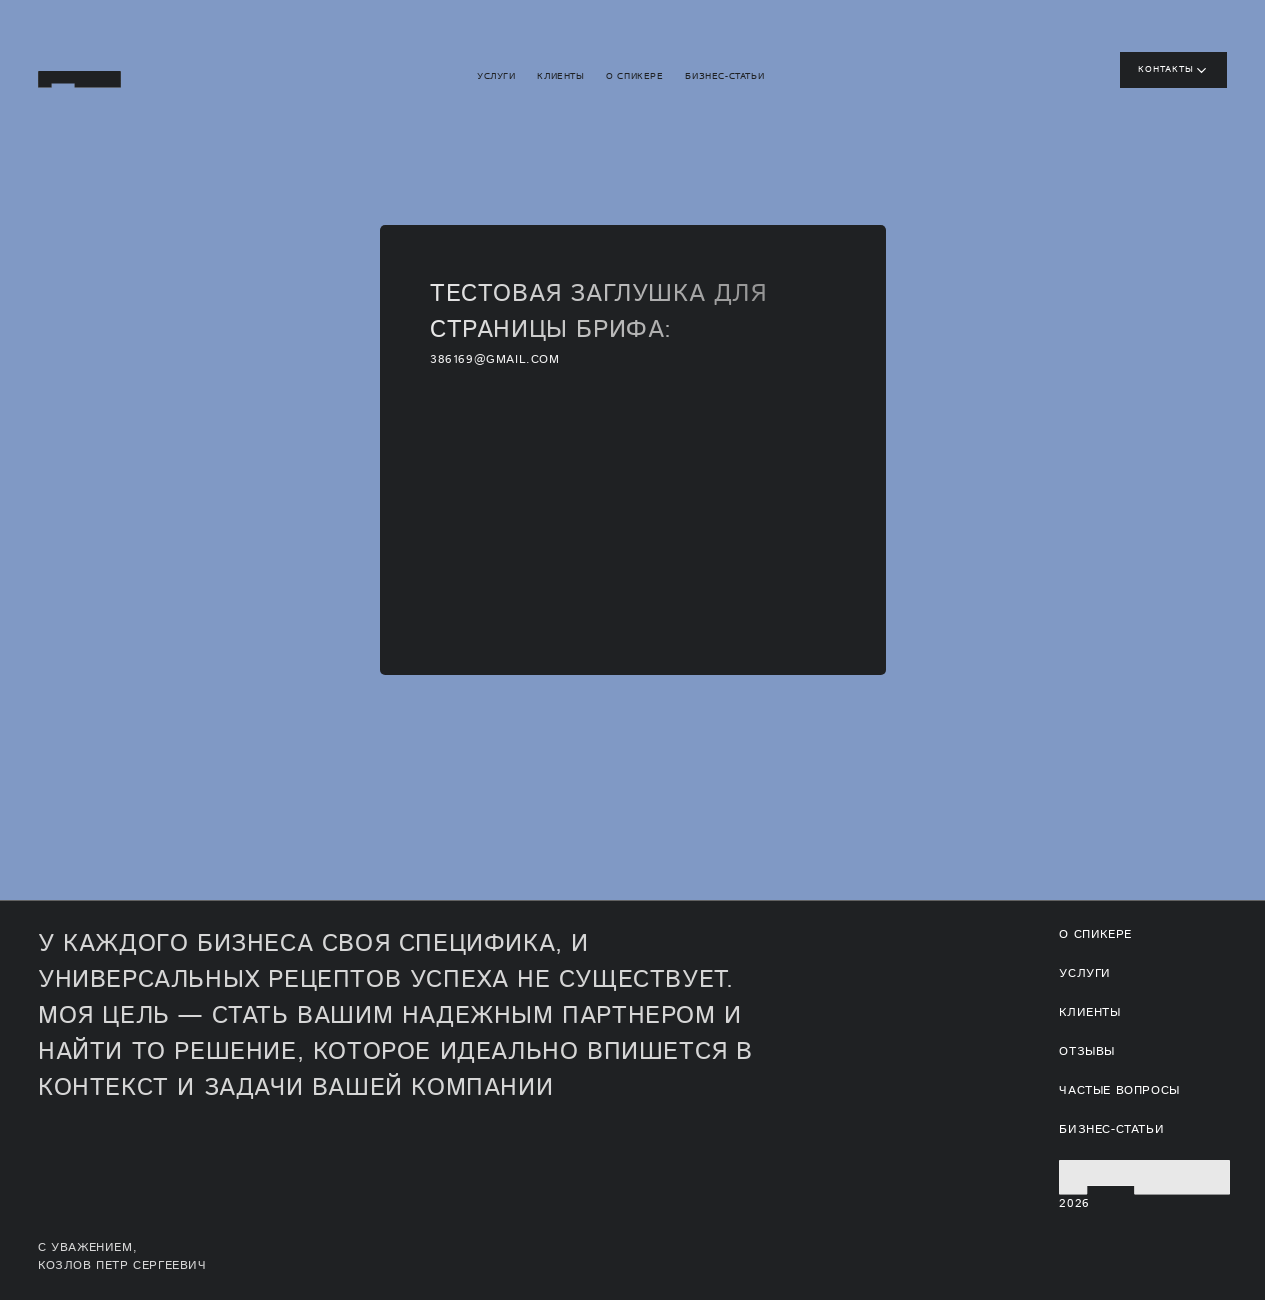
==== commit 0c7d2d5a: "Обновление сайта0607" ====
--- a/brief.html
+++ b/brief.html
@@ -81,7 +81,7 @@
 		<section class="brief-section">
 			<div class="brief-container">
 				<div class="brief-content">
-					<h4 class="right-section-headers">Для получения брифа напишите нам на почту:</h4>
+					<h4 class="right-section-headers">Тестовая заглушка для страницы брифа:</h4>
 					<a href="mailto:386169@gmail.com" class="right-section-text">
 						386169@gmail.com
 					</a>
--- a/assets/css/style.css
+++ b/assets/css/style.css
@@ -215,6 +215,19 @@
   }
 }
 
+body.popup-opened {
+	overflow: hidden;
+}
+
+body.popup-opened .slider-services {
+	pointer-events: none;
+}
+
+
+body.popup-opened .service-selector-list {
+	pointer-events: auto;
+}
+
 h1, h2, h3, h4, h5, h6{
 	font-weight: 300;
 }
@@ -225,6 +238,8 @@
 	letter-spacing: 0.05em;
 
 	text-transform: uppercase;
+
+	font-size: 15px;
 }
 
 :root{
@@ -241,10 +256,10 @@
 	--gradient-white: radial-gradient(at 70% 50%, #fff 30%, #eaeaea 70%);
 	--gradient-section-text: linear-gradient(to right, #e8e8e8, #828282);
 	--main-color: var(--color-blue);
-	--text-xs: 13px;
-	--text-base: 16px;
-	--text-m: 28px;
-	--text-l: 58px;
+	--text-xs: 0.75rem;
+	--text-base: 1rem;
+	--text-m: 2rem;
+	--text-l: 3.8rem;
 	--transition-params: 0.2s ease-in-out;
 	--transition-params-sliders: 0.5s ease-in-out;
 	--border-radius-sections: 0.4vw;
@@ -495,7 +510,7 @@
 }
 
 .hero-section-photo{
-	width: 78%;
+	width: 85%;
 	position: absolute;
 	bottom: 0;
 	left: 1.5%;
@@ -534,6 +549,7 @@
 	transition: var(--transition-params);
 }
 .round-link-tg a{
+	white-space: nowrap;
 	display: flex;
 	justify-content: center;
 	align-items: center;
@@ -581,7 +597,7 @@
 	font-size: var(--text-base);
 	font-weight: 300;
 	margin-bottom: 10vh;
-	padding: 16vh 0;
+	padding: 0;
 }
 
 .left-container-services .left-section-headers{
@@ -618,13 +634,13 @@
 .left-services-section{
 	display: grid;
 	grid-template-columns: 100%;
-	grid-template-rows: 30% 50%;
+	grid-template-rows: 35% 50%;
 }
 
 .right-services-section{
 	display: grid;
 	grid-template-columns: 100%;
-	grid-template-rows: 30% 50%;
+	grid-template-rows: 35% 50%;
 }
 
 .right-section-main-desc{
@@ -681,13 +697,13 @@
 	/* SERVICE CARD */
 
 .service-card{
-	width: 90%;
+	width: 100%;
 	height: 100%;
 	border-top: 1px var(--color-gray-borders) solid;
 	border-radius: var(--border-radius-sections);
 	background-color: var(--color-dark);
 	flex-shrink: 0;
-	margin: 10px 5%;
+	margin: 10px 0;
 }
 
 .top-part-card{
@@ -703,13 +719,13 @@
 }
 
 .top-part-card-left{
-	width: 50%;
+	width: 55%;
 	padding: 2%;
 	padding-bottom: 0;
 }
 
 .top-part-card-right{
-	width: 50%;
+	width: 45%;
 	position: relative;
 	overflow: hidden;
 }
@@ -720,8 +736,12 @@
 	object-fit: cover;
 }
 
+#service-photo-stratsession{
+	object-position: 100%;
+}
+
 .service-desc-first, .service-desc-second{
-	font-size: var(--text-xs);
+	font-size: var(--text-base);
 	margin: 10px 0;
 }
 
@@ -763,11 +783,15 @@
 	width: 100%;
 }
 
+.service-go-to-brief-hover{
+	width: 100%;
+	position: absolute;
+	inset:0;
+	opacity: 0;
+	transition: var(--transition-params);
+}
+
 .mobile-service-go-to-brief{
-	display: none;
-}
-
-#mobile-services-pagination{
 	display: none;
 }
 
@@ -820,6 +844,10 @@
 	overflow: hidden;
 }
 
+.mobile-choice-info, .bottom-choice-card-part{
+	display: none;
+}
+
 .service-selector-list > li:nth-child(2){
 	border-top: 1px var(--color-gray-borders) solid;
 	border-bottom: 1px var(--color-gray-borders) solid;
@@ -852,23 +880,35 @@
 	margin: 0 auto;
 }
 
+#clients{
+	padding-top: 16vh;
+}
+
 .clients-list{
-	display: flex;
-	flex-wrap: wrap;
-	justify-content: space-between;
-	align-items: start;
+	width: 100%;
+	display: grid;
+	grid-template-columns: repeat(auto-fill, 290px);
+	grid-template-rows: repeat(auto-fill, 1fr);
+	gap: 100px 0;
 }
 
 .clients-image-container{
 	width: 290px;
-	height: 150px;
 	display: flex;
 	justify-content: center;
-	align-items: start;
+	align-items: center;
 }
 
 
 /* REVIEWS */
+
+#reviews{
+	margin-top: calc(2vh + 30px);
+}
+
+.review-section{
+	padding-top: 2vh;
+}
 
 .slider-reviews {
 	width: 100%;
@@ -1066,15 +1106,25 @@
 	transform: scale(0.7)
 }
 
-#mobile-reviews-pagination{
-	display: none;
-}
-
+.review-die{
+	position: absolute;
+	bottom: 0;
+	left: 7%;
+	width: 50%;
+	background-color: #141414;
+	height: 15%;
+	color: var(--color-light);
+	border-top-right-radius: var(--border-radius-sections);
+	display: flex;
+	align-items: center;
+	justify-content: center;
+}
 
 /* FAQ */
 
 #faq-container{
 	padding: 0%;
+	padding-bottom: 100px;
 }
 
 .slider-faq{
@@ -1176,9 +1226,13 @@
 
 /* ARTICLES SLIDER */
 
+#articles{
+	padding-top: 16vh;
+}
+
 .slider-articles {
 	width: 100%;
-	height: 100vh;
+	height: 85vh;
 	overflow: hidden;
 }
 
@@ -1209,6 +1263,7 @@
 .articles-slide-left{
 	width: 73%;
 	z-index: 101;
+	position: relative;
 }
 
 .articles-slide-left img{
@@ -1259,7 +1314,7 @@
 
 .article-die{
 	font-size: var(--text-xs);
-	width: 30%;
+	width: 50%;
 	height: 10%;
 	background-color: #141414;
 	display: flex;
@@ -1270,9 +1325,9 @@
 	left: 0;
 	bottom: 0;
 	border-bottom-left-radius: var(--border-radius-sections);
-	border-bottom: 1px var(--color-gray-borders) solid;
-	border-left: 1px var(--color-gray-borders) solid;
-	margin: 1px;
+	border-bottom: 1px var(#f1f1f1) solid;
+	border-left: 1px var(#f1f1f1) solid;
+	margin: 0;
 }
 
 .articles-slider-arrows{
@@ -1310,14 +1365,13 @@
 	transform: scale(0.7)
 }
 
-#mobile-articles-pagination{
-	display: none;
-}
+
 
 /* CONTACTS SECTION */
 
 .contacts-section{
-	height: 100vh;
+	height: 50vh;
+	padding: 2vh 2%;
 }
 .contacts-all{
 	width: 60%;
@@ -1340,6 +1394,13 @@
 
 .contacts-right-side{
 	color: var(--color-light);
+}
+
+.contacts-right-social-media{
+	width: 45%;
+	display: flex;
+	justify-content: space-between;
+	flex-flow: row nowrap;
 }
 
 /* FOOTER */
@@ -1456,6 +1517,22 @@
 	padding: 10%;
 }
 
+/* PAGINATION */
+
+#mobile-services-pagination{
+	display: none;
+}
+
+#mobile-reviews-pagination{
+	display: none;
+}
+
+#mobile-articles-pagination{
+	display: none;
+}
+
+
+
 @media (hover: hover){
 	.nav-links a:hover{
 		text-decoration: none;
@@ -1477,14 +1554,6 @@
 	.type-section-btn:hover{
 		text-decoration: underline;
 	}
-	
-	.service-go-to-brief-hover{
-		width: 100%;
-		position: absolute;
-		inset:0;
-		opacity: 0;
-		transition: var(--transition-params);
-	}
 
 	.service-go-to-brief-hover:hover{
 		opacity: 1;
@@ -1518,15 +1587,90 @@
 }
 
 @media (max-width: 1280px) {
-	:root{
-		--text-xs: 7px;
-		--text-base: 10px;
-		--text-m: 22px;
-		--text-l: 52px;
-	}
-}
-
-@media (orientation: portrait) {
+	html{
+		font-size: 12px;
+	}
+
+	.service-selector{
+		width: 45%;
+		height: 10%;
+	}
+}
+
+@media (min-width: 768px) and (max-width: 1024px) {
+	html{
+		font-size: 10px;
+	}
+
+	.nav-links{
+		width: 35%;
+		margin-right: 30%;
+	}
+
+	.contacts-dropdown{
+		display: none;
+	}
+
+	.round-link-tg{
+		height: 10vh;
+	}
+	#btn-go-to{
+		white-space: unset;
+		text-align: center;
+	}
+
+	.arrow-buttons{
+		height: 27%;
+		grid-template-columns: 20% 50% 50%;
+	}
+
+	.service-selector{
+		width: 45%;
+		height: 10%;
+	}
+
+	.contacts-section{
+		height: 100vh;
+	}
+
+	.slider-reviews{
+		height: 90vh;
+	}
+
+	.review-slide{
+		height: 35vw;
+	}
+
+	.review-more-text-container p{
+		margin-top: 55%;
+	}
+
+	.review-slider-arrows{
+		width: 20%;
+	}
+
+	.faq-slide-left{
+		width: 45%;
+	}
+
+	.slider-articles{
+		height: 105vh;
+	}
+
+	.articles-slider-arrows{
+		width: 20%;
+	}
+
+	.contacts-right-social-media{
+		width: 60%;
+	}
+
+	.footer-right-container{
+		width: 30%;
+	}
+}
+
+@media (max-width: 767px) {
 	:root{
 		--text-xs: 11px;
 		--text-base: 15px;
@@ -1579,8 +1723,8 @@
 		margin: 4%;
 	}
 	.mobile-nav-container{
-		width: 70%;
-		height: 25vh;
+		width: 250px;
+		height: 225px;
 		position: absolute;
 		top: 3vh;
 		right: 0%;
@@ -1628,12 +1772,23 @@
 		line-height: 20px;
 	}
 
+	.hero-mobile-photo-container{
+		position: absolute;
+		bottom: 0;
+		width: 100%;
+		height: 85%;
+		overflow: hidden;
+	}
+
 	.hero-mobile-photo{
 		opacity: 0;
 		position: absolute;
-		bottom: 0;
-		width: 100%;
+		top: 0;
+		width: 100%;
+		height: 100%;
 		transition: var(--transition-params);
+		object-fit: cover;
+		object-position: top;
 	}
 
 	.mobile-round-link-tg{
@@ -1674,21 +1829,9 @@
 		color: var(--color-light);
 	}
 
-	#mobile-hero-pagination{
-		margin: 15px auto;
-		display: flex;
-		justify-content: space-between;
-		align-items: center;
-		width: 115px;
-	}
-
-	.m-h-pag-item{
-		width: 22px;
-		height: 2px;
-		border-radius: 50px;
-		background-color: var(--color-light);
-		transition: var(--transition-params);
-	}
+
+
+	
 
 
 	/* type section */
@@ -1707,6 +1850,7 @@
 	}
 
 	.right-services-section{
+		margin-top: 0;
 		display: block;
 	}
 
@@ -1721,6 +1865,10 @@
 
 	/* services */
 
+	#m-services{
+		margin-top: 50px;
+	}
+
 	.service-go-to-brief{
 		display: none;
 	}
@@ -1734,8 +1882,8 @@
 
 	.slider-services{
 		width: 100%;
-		min-height: 1100px;
-		height: 105%;
+		min-height: 0;
+		height: 120vh;
 		overflow: hidden;
 		position: relative;
 		margin-bottom: 2vh;
@@ -1746,7 +1894,7 @@
 		flex-flow: row nowrap;
 		justify-content: space-between;
 		width: 100%;
-		height: auto;
+		height: 900px;
 		transition: var(--transition-params-sliders);
 	}
 	
@@ -1755,7 +1903,7 @@
 	.service-card{
 		margin: 10px 5%;
 		width: 90%;
-		height: 100%;
+		height: 810px;
 		border-top: 1px var(--color-gray-borders) solid;
 		border-radius: var(--border-radius-sections);
 		background-color: var(--color-dark);
@@ -1764,16 +1912,20 @@
 	
 	.top-part-card{
 		width: 100%;
+		height: auto;
 		display: flex;
 		flex-direction: column-reverse;
 	}
 	
 	.top-part-card-left{
 		width: 100%;
+		height: 220px;
 	}
 	
 	.top-part-card-right{
 		width: 100%;
+		height: 320px;
+		position: relative;
 		overflow: hidden;
 		border-top-left-radius: var(--border-radius-sections);
 		border-top-right-radius: var(--border-radius-sections);
@@ -1789,21 +1941,7 @@
 		padding: 16px;
 	}
 
-	#mobile-services-pagination{
-		margin: 15px auto;
-		display: flex;
-		justify-content: space-between;
-		align-items: center;
-		width: 115px;
-	}
-
-	.m-ser-pag-item{
-		width: 22px;
-		height: 2px;
-		border-radius: 50px;
-		background-color: var(--color-light);
-		transition: var(--transition-params);
-	}
+
 
 	.mobile-service-headers{
 		display: block;
@@ -1813,6 +1951,7 @@
 		font-size: 30px;
 		line-height: 40px;
 		padding: 16px;
+		height: 110px;
 	}
 	
 	.service-headers{
@@ -1824,46 +1963,134 @@
 		bottom: 0;
 		right: 0;
 		width: 45%;
-		height: 30%;
+		height: 15%;
 	}
 	
 	.service-selector-btn{
 		border-top-left-radius: var(--border-radius-sections);
 		border-top-right-radius: 0;
 		border-bottom-left-radius: 0;
+		position: relative;
+		padding-right: 50px;
+		box-decoration-break: clone;
+		-webkit-box-decoration-break: clone;
 	}
 	
 	.service-selector-btn span{
-		opacity: 0;
+		position: absolute;
+		right: 7%;
+		top: 25%;
+		opacity: 1;
+		font-size: var(--text-base);
+		display: inline-block;
+		margin-left: 20px;
+		transition: var(--transition-params);
+		
+		transform: rotate(0deg);
+	}
+	.service-selector-btn span.open{
+		transform: rotate(45deg);
 	}
 	
 	.service-selector-list{
-		position: absolute;
-		bottom: 100%;
+		position: fixed;
+		width: 100%;
+		height: 100vh;
+		top: 0;
 		right: 0;
 		border-radius: 0;
+		z-index: 200;
 	}
 	
 	.service-selector-list li{
-		padding: 10px;
-		border-bottom: 1px var(--color-gray-borders) solid;
-		cursor: pointer;
+		position: relative;
+		font-size: var(--text-l);
+		height: 33%;
+		padding: 0;
+		border: 1px var(--color-gray-borders) solid;
 		transition: var(--transition-params);
+		z-index: 201;
+	}
+
+	.service-desc-second{
+		display: none;
 	}
 	
 	.service-choice-arrow{
 		display: none;
 	}
 
+	.service-desc-second-info{
+		font-size: var(--text-xs);
+	}
+
+	.bottom-choice-card-part{
+		display: block;
+		width: 100%;
+		position: absolute;
+		bottom: 0;
+	}
+
+	.duration-item-info{
+		text-transform: none;
+	}
+
+	.service-desc-duration-info, .service-desc-price-info{
+		width: 100%;
+		padding: 10px;
+		display: flex;
+		flex-direction: row;
+		justify-content: space-between;
+	}
+
+	.service-desc-duration-info{
+		border-top: 1px var(--color-gray-borders) solid;
+		border-bottom: 1px var(--color-gray-borders) solid;
+	}
+	.service-desc-price-info{
+		border-bottom: 1px var(--color-gray-borders) solid;
+	}
+	
+	.mobile-choice-info{
+		display: block;
+		padding: 10px;
+		height: 45%;
+	}
+	.h4{
+		font-size: var(--text-m);
+		font-weight: 1000;
+		background: var(--gradient-section-text);
+		color: transparent;
+		background-clip: text;
+		padding: 10px;
+	}
+
+	.close-second-desc-arrow{
+		position: absolute;
+		box-sizing: content-box;
+		top: 2%;
+		right: 2%;
+		padding: 10px;
+		fill: var(--color-arrow-gray)
+	}
+
 
 	/*  */
 	.clients-list{
-		flex-direction: column;
+		width: 100%;
+		display: flex;
 		justify-content: center;
+		flex-flow: column wrap;
+		align-content: space-between;
+	}
+
+	.clients-image-container{
+		width: 100%;
+		height: 50px;
 	}
 
 	.clients-list *{
-		margin-bottom: 50px;
+		margin-bottom: 0;
 	}
 
 	.empty{
@@ -1874,7 +2101,7 @@
 
 	.slider-reviews {
 		width: 100%;
-		height: 800px;
+		min-height: 850px;
 		overflow: hidden;
 	}
 	
@@ -1886,13 +2113,14 @@
 	}
 
 	.review-slide{
-		margin: 0 5%;
+		margin: 20px 5%;
 		width: 90%;
 		height: 706px;
 		aspect-ratio: 354 / 707;
 		display: flex;
 		flex-flow: nowrap column;
 		position: relative;
+		border-top: 1px var(--color-gray-borders) solid;
 	}
 	
 	.review-slide-left{
@@ -2004,25 +2232,19 @@
 
 	.mobile-review-cover{
 		position: absolute;
-		top: 0;
-		width: 100%;
-	}
-
-	#mobile-reviews-pagination{
-		margin: 15px auto;
-		display: flex;
-		justify-content: space-around;
-		align-items: center;
-		width: 30%;
-	}
-
-	.m-rev-pag-item{
-		width: 30%;
-		height: 2px;
-		border-radius: 50px;
-		background-color: var(--color-light);
-		transition: var(--transition-params);
-	}
+		top: -1px;
+		width: 100%;
+	}
+
+	.review-die{
+		left: 0;
+		width: 50%;
+		height: 15%;
+		border-top-right-radius: var(--border-radius-sections);
+	}
+
+
+
 
 	/* FAQ */
 
@@ -2066,6 +2288,7 @@
 	.faq-slide-left{
 		width: 80%;
 		margin: 10px auto;
+		padding: 0;
 	}
 
 	.faq-slide-left .right-section-headers{
@@ -2075,6 +2298,7 @@
 	.faq-slide-right{
 		width: 80%;
 		margin: 0 auto;
+		padding: 0;
 	}
 
 	.faq-slide-right .right-section-text{
@@ -2087,14 +2311,21 @@
 
 	/* articles */
 
+	.articles-section{
+		
+		min-height: 600px;
+	}
+
 	.slider-articles {
 		width: 100%;
-		height: 72vh;
+		
+		min-height: 600px;
 		overflow: hidden;
 		position: relative;
 	}
 	
 	.slider-articles-track {
+		min-height: 600px;
 		display: flex;
 		flex-flow: nowrap row;
 		transition: var(--transition-params-sliders);
@@ -2121,12 +2352,14 @@
 	.articles-slide-left{
 		width: 100%;
 		z-index: 101;
+		height: 492px;
+		overflow: hidden;
 	}
 	
 	.articles-slide-left img{
 		width: 100%;
+		height: 100%;
 		object-fit: cover;
-		height: auto;
 	}
 	
 	.articles-slide-right{
@@ -2148,14 +2381,17 @@
 	}
 	
 	.article-die{
-		font-size: var(--text-base);
-		width: 50%;
-		height: 20%;
-		padding-left: 2%;
+		font-size: var(--text-xs);
+		width: 60%;
+		height: auto;
+		padding: 20px;
 		position: absolute;
-		left: 2px;
-		bottom: -42%;
+		left: 0;
+		bottom: 0;
 		border-radius: 0%;
+		border: none;
+		margin: 0;
+		border-top-right-radius: var(--border-radius-sections);
 	}
 	
 	.articles-slider-arrows{
@@ -2170,32 +2406,14 @@
 		width: 100%;
 	}
 
-	#articles-pags-container{
-		width: 100%;
-		display: flex;
-		justify-content: center;
-		position: absolute;
-		bottom: 0;
-	}
-
-	#mobile-articles-pagination{
-		margin: 0 auto;
-		display: flex;
-		justify-content: space-between;
-		align-items: center;
-		width: 115px;
-	}
-
-	.m-art-pag-item{
-		width: 22px;
-		height: 2px;
-		border-radius: 50px;
-		background-color: var(--color-light);
-		transition: var(--transition-params);
-	}
-
 
 	/*  */
+
+	.contacts-section{
+		height: auto;
+		padding: 2vh 2% 0 2%;
+	}
+
 	.contacts-all{
 		width: 100%;
 		position: static;
@@ -2285,4 +2503,69 @@
 		background-color: var(--color-dark);
 		border-radius: var(--border-radius-sections);
 	}
-}+
+	/* PAGINATION */
+
+	.m-h-pag-item, .m-ser-pag-item, .m-rev-pag-item, .m-art-pag-item{
+		width: 22px;
+		height: 20px;
+		background-color: transparent;
+		position: relative;
+		display: flex;
+		align-items: center;
+	}
+	.m-h-pag-item-visible, .m-ser-pag-item-visible, .m-rev-pag-item-visible, .m-art-pag-item-visible{
+		width: 22px;
+		height: 2px;
+		border-radius: 50px;
+		background-color: var(--color-light);
+		transition: var(--transition-params);
+	}
+
+
+	.m-rev-pag-item, .m-rev-pag-item-visible{
+		width: 44px;
+	}
+
+	#mobile-hero-pagination{
+		margin: 15px auto;
+		display: flex;
+		justify-content: space-between;
+		align-items: center;
+		width: 115px;
+	}
+
+	#mobile-services-pagination{
+		margin: 15px auto;
+		display: flex;
+		justify-content: space-between;
+		align-items: center;
+		width: 115px;
+	}
+
+	#mobile-reviews-pagination{
+		margin: 15px auto;
+		display: flex;
+		justify-content: space-around;
+		align-items: center;
+		width: 30%;
+	}
+
+	#mobile-articles-pagination{
+		margin: 0 auto;
+		display: flex;
+		justify-content: space-between;
+		align-items: center;
+		width: 115px;
+	}
+
+	#articles-pags-container{
+		width: 100%;
+		display: flex;
+		justify-content: center;
+		position: absolute;
+		bottom: 0;
+	}
+}
+
+
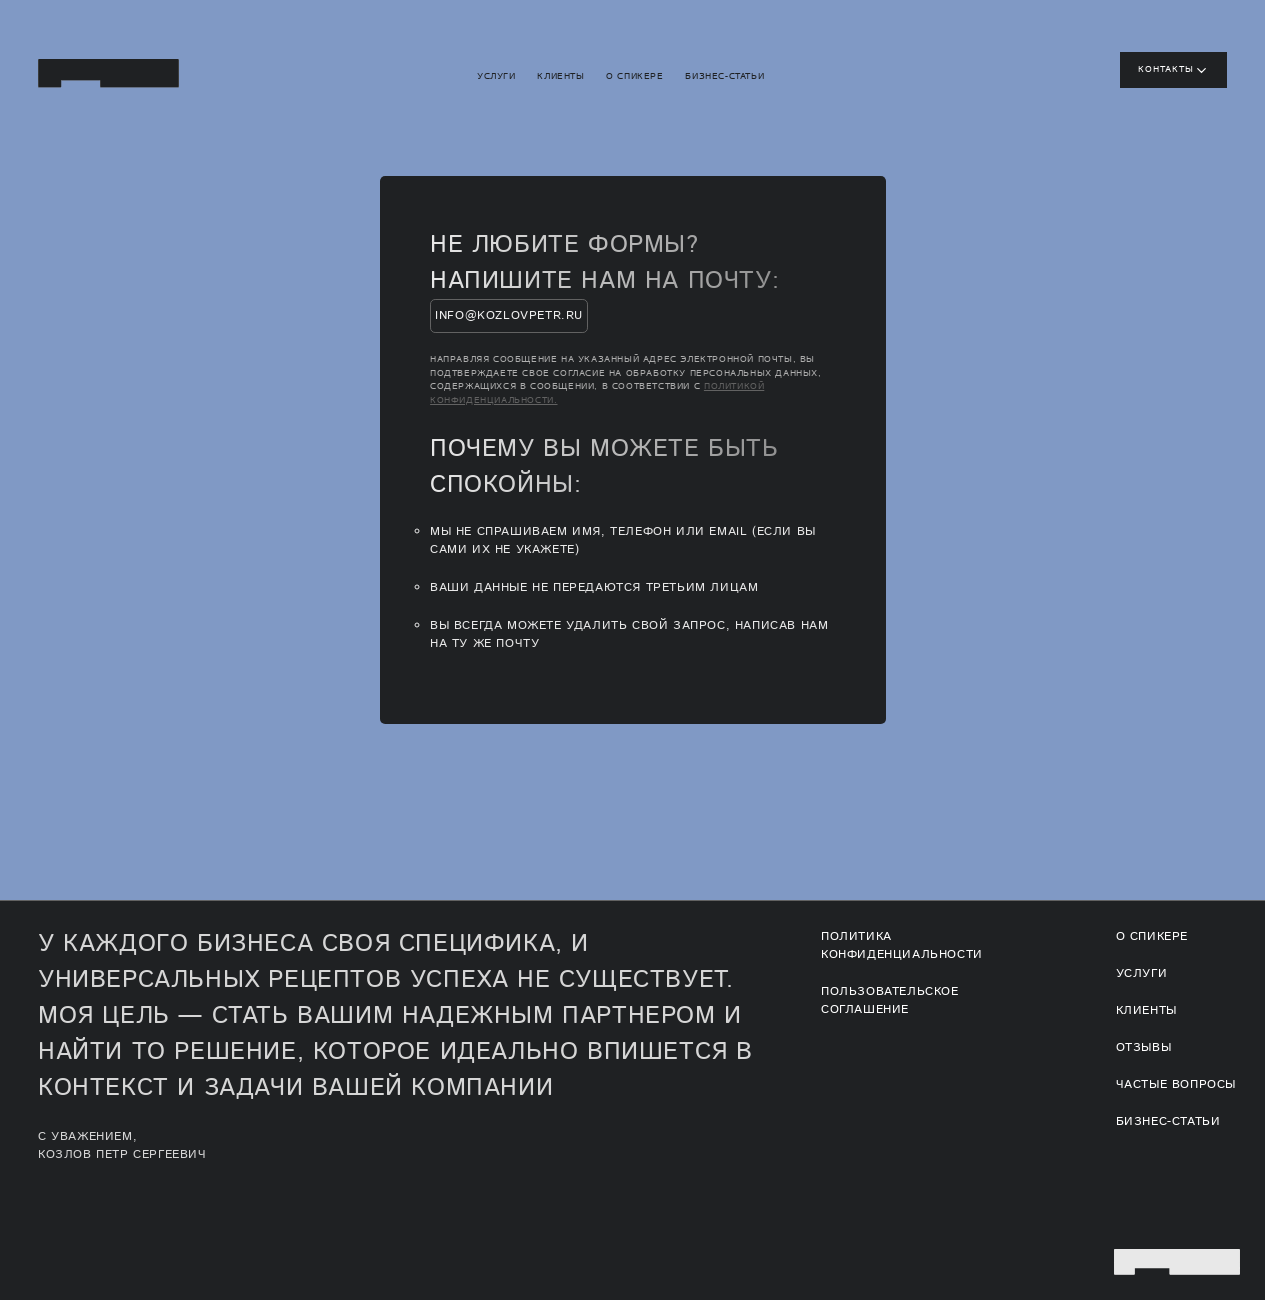
==== commit 43b5a87a: "Обновление сайта 1307" ====
--- a/brief.html
+++ b/brief.html
@@ -14,7 +14,7 @@
 	<header>
 		<nav>
 			<div class="mobile-nav">
-				<img src="assets/svg/logo.svg" alt="logo" class="logo" id="mobile-logo">
+				<a href="index.html" class="logo"><img src="assets/svg/logo.svg" alt="logo" id="mobile-logo"></a>
 				<img src="assets/svg/burger-btn.svg" alt="burger-btn" id="burger-btn">
 				<div class="mobile-nav-container hidden">
 					<a href="index.html#m-services">УСЛУГИ</a>
@@ -22,11 +22,13 @@
 					<a href="index.html#about">О СПИКЕРЕ</a>
 					<a href="index.html#m-articles">БИЗНЕС-СТАТЬИ</a>
 					<a href="index.html#m-contacts">КОНТАКТЫ</a>
+					<a href="docs/privacy.pdf">ПОЛИТИКА КОНФИДЕНЦИАЛЬНОСТИ</a>
+					<a href="docs/terms_of_service.pdf">ПОЛЬЗОВАТЕЛЬСКОЕ СОГЛАШЕНИЕ</a>
 					<img src="assets/svg/burger-close-btn.svg" alt="burger-close-btn" id="burger-close-btn">
 				</div>
 			</div>
 			<div class="nav-container">
-				<img src="assets/svg/logo.svg" alt="logo" class="logo">
+				<a href="index.html" class="logo"><img src="assets/svg/logo.svg" alt="logo" class=""></a>
 				<div class="nav-links">
 					<a href="index.html#services">УСЛУГИ</a>
 					<a href="index.html#clients">КЛИЕНТЫ</a>
@@ -81,10 +83,20 @@
 		<section class="brief-section">
 			<div class="brief-container">
 				<div class="brief-content">
-					<h4 class="right-section-headers">Тестовая заглушка для страницы брифа:</h4>
-					<a href="mailto:386169@gmail.com" class="right-section-text">
-						386169@gmail.com
+					<h4 class="right-section-headers">Не любите формы? Напишите нам на почту:</h4>
+					<a id="email-button-brief" href="mailto:info@kozlovpetr.ru" class="right-section-text">
+						info@kozlovpetr.ru
 					</a>
+					<p>Направляя сообщение на указанный адрес электронной почты, вы подтверждаете свое согласие на обработку персональных данных, содержащихся в сообщении, в соответствии с <a  id="privacy-button-brief" href="docs/privacy.pdf">Политикой конфиденциальности.</a></p>
+					<h4 class="right-section-headers">Почему вы можете быть спокойны:</h4>
+					<ul>
+						<li>Мы не спрашиваем имя, телефон или email (если вы сами их не укажете)</li>
+						<li>Ваши данные не передаются третьим лицам</li>
+						<li>Вы всегда можете удалить свой запрос, написав нам на ту же почту</li>
+					</ul>
+					
+					
+					
 				</div>
 			</div>
 		</section>
@@ -101,18 +113,27 @@
 		</div>
 
 		<div class="footer-right-container">
-			<div class="footer-row">
-				<a href="#about">О спикере</a>
-				<a href="#services">Услуги</a>
-				<a href="#clients">Клиенты</a>
-				<a href="#reviews">Отзывы</a>
-				<a href="#faq">Частые вопросы</a>
-				<a href="#articles">Бизнес-статьи</a>
+			<div class="footer-column">
+				<div class="footer-row">
+					<a href="docs/privacy.pdf">Политика конфиденциальности</a>
+					<a href="docs/terms_of_service.pdf">ПОЛЬЗОВАТЕЛЬСКОЕ СОГЛАШЕНИЕ</a>
+				</div>
 			</div>
-			<div class="footer-row">
-				<img src="assets/svg/Union.svg" alt="logo">
-				<p class="footer-sub-text" id="year">2026</p>
+
+			<div class="footer-column">
+				<div class="footer-row">
+					<a href="index.html#about">О спикере</a>
+					<a href="index.html#services">Услуги</a>
+					<a href="index.html#clients">Клиенты</a>
+					<a href="index.html#reviews">Отзывы</a>
+					<a href="index.html#faq">Частые вопросы</a>
+					<a href="index.html#articles">Бизнес-статьи</a>
+				</div>
+				<div class="footer-row-logo">
+					<img src="assets/svg/Union.svg" alt="logo">
+				</div>
 			</div>
+			
 		</div>
 		
 	</footer>
--- a/assets/css/style.css
+++ b/assets/css/style.css
@@ -1394,6 +1394,7 @@
 
 .contacts-right-side{
 	color: var(--color-light);
+	margin-right: 10px;
 }
 
 .contacts-right-social-media{
@@ -1421,7 +1422,7 @@
 	display: flex;
 	flex-direction: column;
 	flex-wrap: wrap;
-	justify-content: space-between;
+	align-content: space-between;
 }
 
 .footer-main-text{
@@ -1430,12 +1431,21 @@
 
 .footer-sub-text{
 	font-size: var(--text-base);
+	margin-top: 3%;
 }
 
 
 .footer-right-container{
+	display: flex;
+	width: 35%;
+	height: 100%;
+	justify-content: space-between;
+}
+
+
+.footer-column{
 	position: relative;
-	width: 15%;
+	width: 30%;
 	height: 100%;
 	display: flex;
 	flex-direction: column;
@@ -1466,10 +1476,17 @@
 	color: var(--color-light);
 }
 
+.footer-row-logo img{
+	width: 100%;
+}
+
 .footer-row a{
-	margin-bottom: 21px;
+	margin-bottom: 15px;
+	padding: 2px;
 	color: var(--color-light);
 	text-decoration: none;
+	transition: var(--transition-params);
+	border-radius: var(--border-radius-sections);
 }
 
 #mobile-footer-logo{
@@ -1508,13 +1525,47 @@
 
 .brief-container{
 	width: 40%;
-	height: 50%;
+	height: auto;
 	background-color: var(--color-dark);
 	border-radius: var(--border-radius-sections);
 }
 
 .brief-content{
 	padding: 10%;
+}
+
+#email-button-brief{
+	padding: 1%;
+	border: 1px var(--color-gray-borders) solid;
+	border-radius: var(--border-radius-sections);
+	transition: var(--transition-params);
+}
+
+#email-button-brief:hover{
+	background-color: var(--color-gray-borders);
+	color: var(--color-light);
+}
+
+#privacy-button-brief{
+	color: var(--color-gray-borders);
+}
+
+.brief-content p{
+	margin-top: 20px;
+	font-size: var(--text-xs);
+	color: var(--color-arrow-gray);
+}
+
+.brief-content ul{
+	padding: 0;
+}
+
+.brief-content li{
+	font-size: var(--text-base);
+	color: var(--color-bg-gray);
+	list-style-type: circle;
+	margin: 20px 0;
+
 }
 
 /* PAGINATION */
@@ -1584,6 +1635,11 @@
 		text-decoration: underline;
 		color: var(--color-gray-borders);
 	}
+
+	.footer-row a:hover{
+		color: var(--color-dark);
+		background-color: var(--color-bg-gray);
+	}
 }
 
 @media (max-width: 1280px) {
@@ -1594,6 +1650,10 @@
 	.service-selector{
 		width: 45%;
 		height: 10%;
+	}
+
+	#service-photo-consultation{
+		object-position: 5%;
 	}
 }
 
@@ -1724,7 +1784,7 @@
 	}
 	.mobile-nav-container{
 		width: 250px;
-		height: 225px;
+		height: 300px;
 		position: absolute;
 		top: 3vh;
 		right: 0%;
@@ -1769,7 +1829,7 @@
 	}
 
 	.mobile-main-text h1{
-		line-height: 20px;
+		line-height: 25px;
 	}
 
 	.hero-mobile-photo-container{
@@ -1939,6 +1999,10 @@
 	
 	.service-desc-duration, .service-desc-price, .top-part-card-left{
 		padding: 16px;
+	}
+
+	.service-desc-first{
+		font-size: var(--text-xs);
 	}
 
 
@@ -2499,7 +2563,7 @@
 	}
 	.brief-container{
 		width: 90%;
-		height: 50%;
+		height: auto;
 		background-color: var(--color-dark);
 		border-radius: var(--border-radius-sections);
 	}
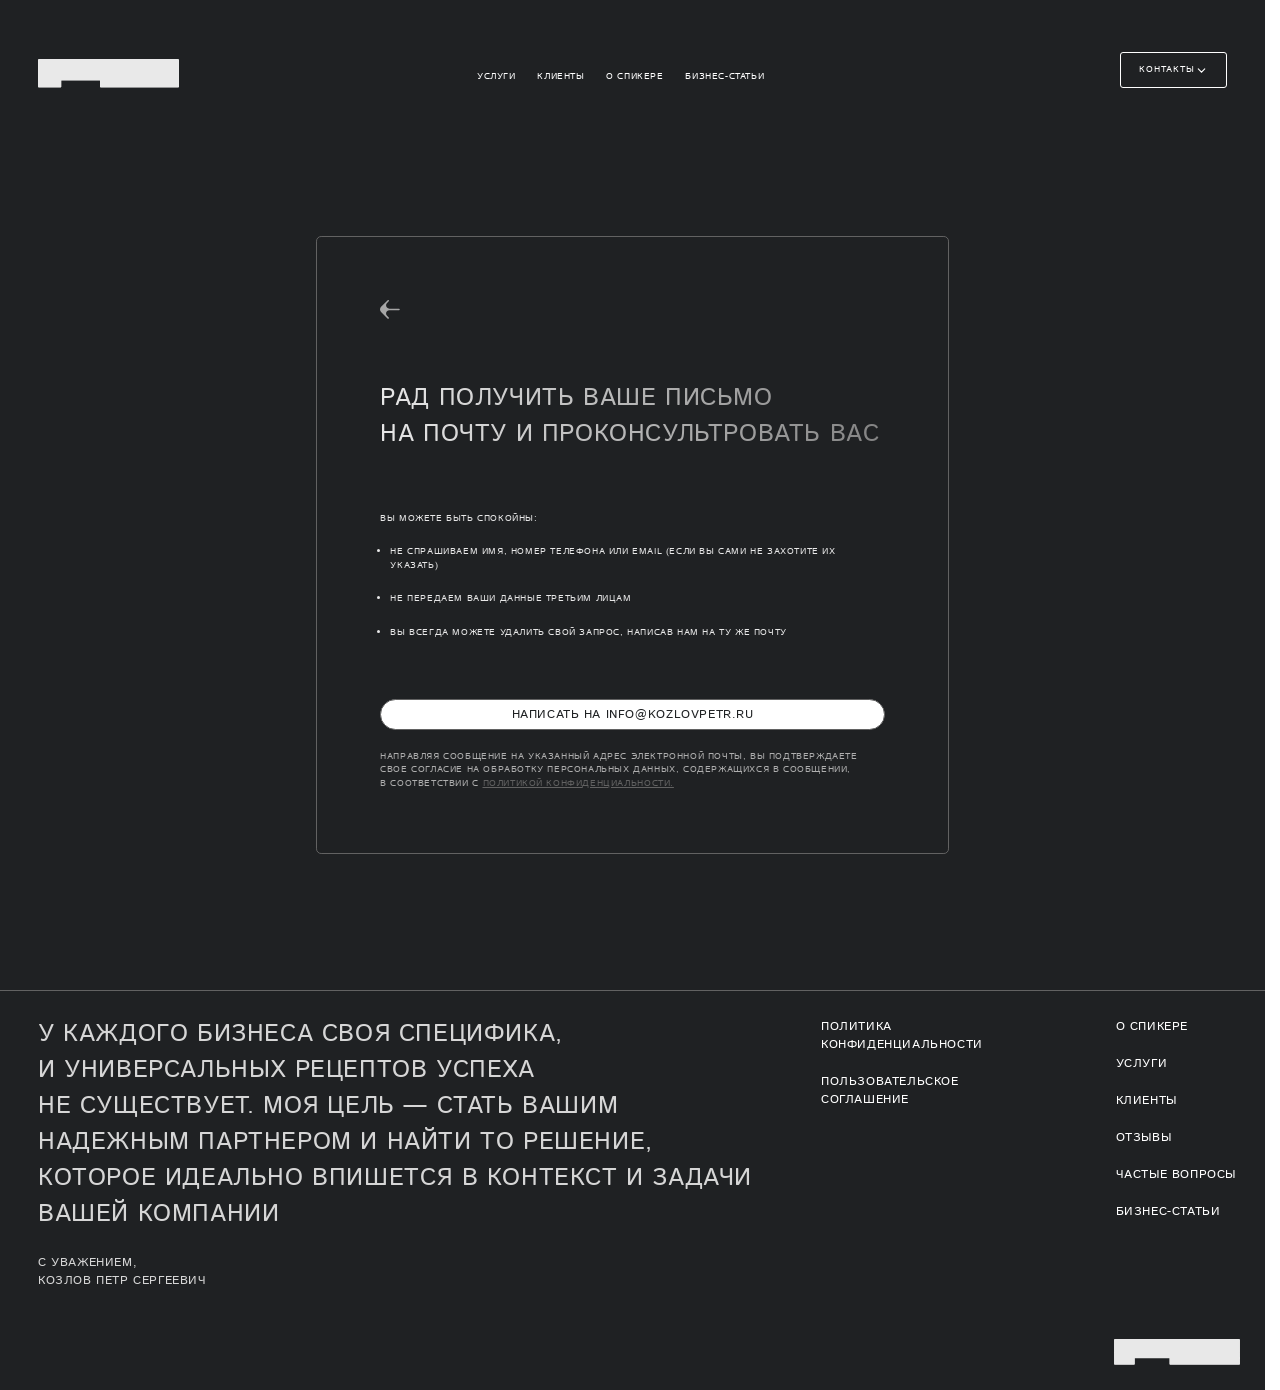
==== commit d38f44f5: "Доработка сайта" ====
--- a/brief.html
+++ b/brief.html
@@ -19,7 +19,7 @@
 				<div class="mobile-nav-container hidden">
 					<a href="index.html#m-services">УСЛУГИ</a>
 					<a href="index.html#m-clients">КЛИЕНТЫ</a>
-					<a href="index.html#about">О СПИКЕРЕ</a>
+					<a href="index.html#about">О СПИКЕРЕ</a>
 					<a href="index.html#m-articles">БИЗНЕС-СТАТЬИ</a>
 					<a href="index.html#m-contacts">КОНТАКТЫ</a>
 					<a href="docs/privacy.pdf">ПОЛИТИКА КОНФИДЕНЦИАЛЬНОСТИ</a>
@@ -28,11 +28,11 @@
 				</div>
 			</div>
 			<div class="nav-container">
-				<a href="index.html" class="logo"><img src="assets/svg/logo.svg" alt="logo" class=""></a>
-				<div class="nav-links">
+				<a href="index.html" class="logo"><img src="assets/svg/logo-light.svg" alt="logo" class=""></a>
+				<div class="nav-links-dark">
 					<a href="index.html#services">УСЛУГИ</a>
 					<a href="index.html#clients">КЛИЕНТЫ</a>
-					<a href="index.html#about">О СПИКЕРЕ</a>
+					<a href="index.html#about">О СПИКЕРЕ</a>
 					<a href="index.html#articles">БИЗНЕС-СТАТЬИ</a>
 				</div>
 				<div class="contacts-dropdown">
@@ -83,20 +83,20 @@
 		<section class="brief-section">
 			<div class="brief-container">
 				<div class="brief-content">
-					<h4 class="right-section-headers">Не любите формы? Напишите нам на почту:</h4>
-					<a id="email-button-brief" href="mailto:info@kozlovpetr.ru" class="right-section-text">
-						info@kozlovpetr.ru
-					</a>
-					<p>Направляя сообщение на указанный адрес электронной почты, вы подтверждаете свое согласие на обработку персональных данных, содержащихся в сообщении, в соответствии с <a  id="privacy-button-brief" href="docs/privacy.pdf">Политикой конфиденциальности.</a></p>
-					<h4 class="right-section-headers">Почему вы можете быть спокойны:</h4>
+					<a href="index.html"><img src="assets/svg/brief-back-arrow.svg" id="brief-back-arrow" alt="BACK TO MAIN PAGE"></a>
+					<h4 class="right-section-headers">Рад получить ваше письмо на почту и проконсультровать вас</h4>
+					
+					<h5>Вы можете быть спокойны:</h4>
 					<ul>
-						<li>Мы не спрашиваем имя, телефон или email (если вы сами их не укажете)</li>
-						<li>Ваши данные не передаются третьим лицам</li>
-						<li>Вы всегда можете удалить свой запрос, написав нам на ту же почту</li>
+						<li>Не спрашиваем имя, номер телефона или email (если вы сами не захотите их указать)</li>
+						<li>Не передаем ваши данные третьим лицам</li>
+						<li>Вы всегда можете удалить свой запрос, написав нам на ту же почту</li>
 					</ul>
 					
-					
-					
+					<a id="email-button-brief" href="mailto:info@kozlovpetr.ru">
+						Написать на info@kozlovpetr.ru
+					</a>
+					<p>Направляя сообщение на указанный адрес электронной почты, вы подтверждаете свое согласие на обработку персональных данных, содержащихся в сообщении, в соответствии с <a  id="privacy-button-brief" href="docs/privacy.pdf">Политикой конфиденциальности.</a></p>
 				</div>
 			</div>
 		</section>
@@ -105,8 +105,8 @@
 	<footer>
 		<div class="footer-left-container">
 			<h5 class="footer-main-text">
-				У каждого бизнеса своя специфика, и универсальных рецептов успеха
-				не существует. Моя цель — стать вашим надежным партнером и найти то решение, которое идеально впишется в контекст и задачи вашей компании
+				У каждого бизнеса своя специфика, и универсальных рецептов успеха
+				не существует. Моя цель — стать вашим надежным партнером и найти то решение, которое идеально впишется в контекст и задачи вашей компании
 			</h5>
 			<p class="footer-sub-text">С уважением,<br>Козлов Петр Сергеевич</p>
 			<img id="mobile-footer-logo" src="assets/svg/Union.svg" alt="logo">
@@ -122,11 +122,11 @@
 
 			<div class="footer-column">
 				<div class="footer-row">
-					<a href="index.html#about">О спикере</a>
+					<a href="index.html#about">О спикере</a>
 					<a href="index.html#services">Услуги</a>
 					<a href="index.html#clients">Клиенты</a>
 					<a href="index.html#reviews">Отзывы</a>
-					<a href="index.html#faq">Частые вопросы</a>
+					<a href="index.html#faq">Частые вопросы</a>
 					<a href="index.html#articles">Бизнес-статьи</a>
 				</div>
 				<div class="footer-row-logo">
--- a/assets/css/style.css
+++ b/assets/css/style.css
@@ -326,6 +326,22 @@
 	transition: var(--transition-params);
 }
 
+.nav-links-dark{
+	display: flex;
+	flex-flow: row nowrap;
+	width: 25%;
+	justify-content: space-between;
+	
+}
+
+.nav-links-dark a{
+	padding: 5px;
+	font-size: var(--text-xs);
+	text-decoration: none;
+	color: var(--color-light);
+	transition: var(--transition-params);
+}
+
 
 
 .contacts-dropdown {
@@ -342,7 +358,8 @@
 	height: 36px;
   
 	background-color: var(--color-dark);
-	border: none;
+	border: 1px var(--color-light) solid;
+	border-radius: 3px;
   
 	padding: 0 18px;
   
@@ -678,7 +695,7 @@
 
 .slider-services{
 	width: 100%;
-	min-height: 623px;
+	min-height: 700px;
 	height: 100%;
 	overflow: hidden;
 	position: relative;
@@ -708,7 +725,7 @@
 
 .top-part-card{
 	width: 100%;
-	height: 400px;
+	height: 450px;
 	display: flex;
 	flex-direction: row;
 	border-left: 1px var(--color-gray-borders) solid;
@@ -1314,12 +1331,12 @@
 
 .article-die{
 	font-size: var(--text-xs);
-	width: 50%;
+	width: auto;
 	height: 10%;
 	background-color: #141414;
 	display: flex;
 	flex-wrap: wrap;
-	padding-left: 10px;
+	padding: 0 20px;
 	align-items: center;
 	position: absolute;
 	left: 0;
@@ -1516,18 +1533,20 @@
 
 .brief-section{
 	width: 100%;
-	height: 100vh;
-	background-color: var(--main-color);
+	height: 110vh;
+	background-color: var(--color-dark);
 	display: flex;
 	justify-content: center;
 	align-items: center;
 }
 
 .brief-container{
-	width: 40%;
+	margin-top: 100px;
+	width: 50%;
 	height: auto;
 	background-color: var(--color-dark);
 	border-radius: var(--border-radius-sections);
+	border: 1px var(--color-gray-borders) solid;
 }
 
 .brief-content{
@@ -1535,9 +1554,15 @@
 }
 
 #email-button-brief{
+	display: block;
+	text-align: center;
+	width: 100%;
 	padding: 1%;
+	text-decoration: none;
+	color: var(--color-dark);
+	background-color: var(--color-light);
 	border: 1px var(--color-gray-borders) solid;
-	border-radius: var(--border-radius-sections);
+	border-radius: 100px;
 	transition: var(--transition-params);
 }
 
@@ -1556,16 +1581,28 @@
 	color: var(--color-arrow-gray);
 }
 
+.brief-content h5{
+	margin-top: 60px;
+	font-size: var(--text-xs);
+	color: var(--color-bg-gray);
+}
+
 .brief-content ul{
-	padding: 0;
+	padding: 0 2%;
+	margin-bottom: 60px;
 }
 
 .brief-content li{
-	font-size: var(--text-base);
+	font-size: var(--text-xs);
 	color: var(--color-bg-gray);
-	list-style-type: circle;
+	list-style-type: disc;
 	margin: 20px 0;
 
+}
+
+#brief-back-arrow{
+	width: 20px;
+	margin-bottom: 60px;
 }
 
 /* PAGINATION */
@@ -1586,6 +1623,11 @@
 
 @media (hover: hover){
 	.nav-links a:hover{
+		text-decoration: none;
+		color: #939393;
+	}
+
+	.nav-links-dark a:hover{
 		text-decoration: none;
 		color: #939393;
 	}
@@ -1995,6 +2037,10 @@
 		height: 320px;
 		object-fit: cover;
 		object-position: 55% top;
+	}
+
+	#service-photo-businessgames{
+		object-position: 100%;
 	}
 	
 	.service-desc-duration, .service-desc-price, .top-part-card-left{
